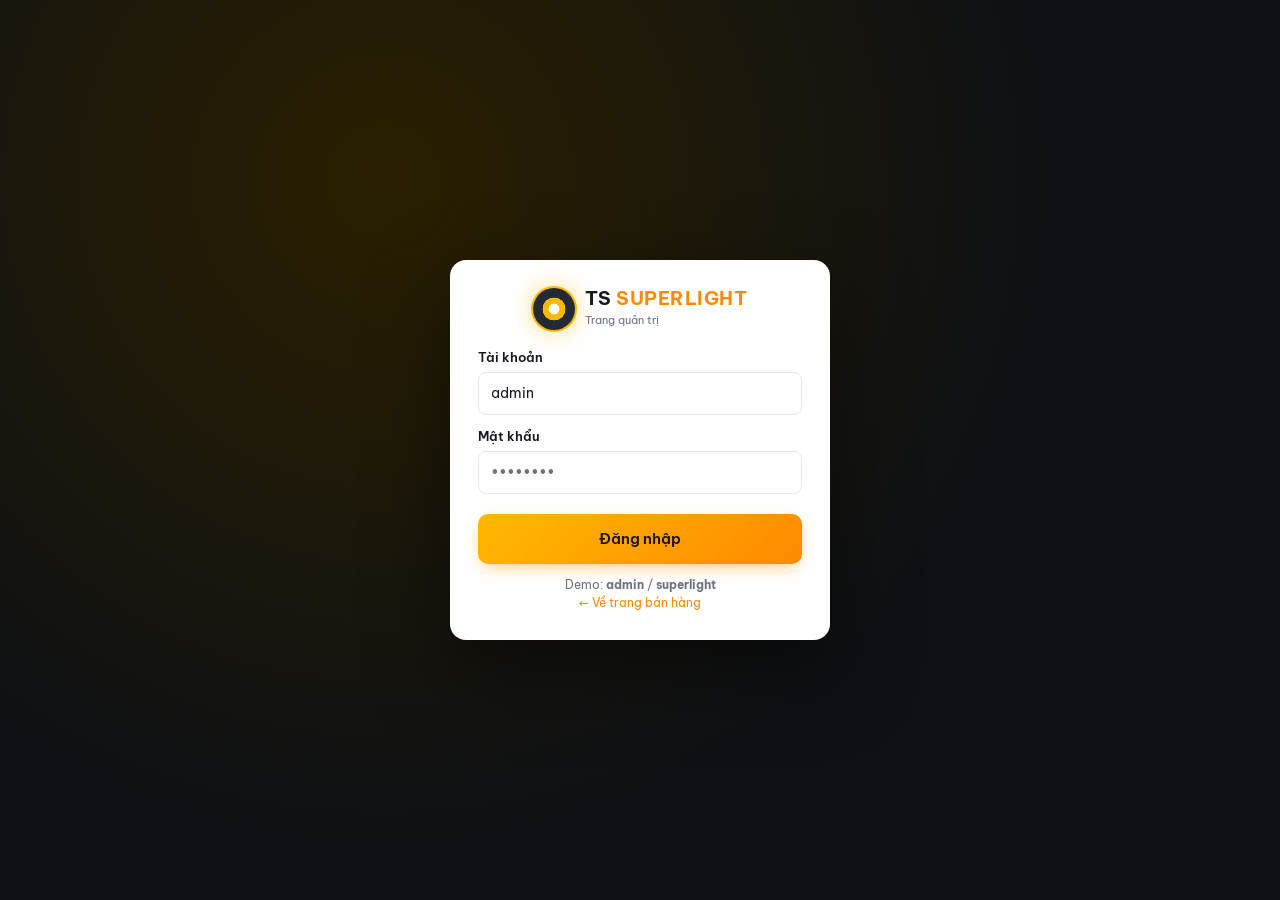
==== admin.html @ a0a226a7 "Upload web files" ====
<!doctype html>
<html lang="vi">
<head>
  <meta charset="utf-8">
  <meta name="viewport" content="width=device-width, initial-scale=1">
  <meta name="robots" content="noindex, nofollow">
  <title>Quản trị — TS SUPERLIGHT</title>
  <link rel="icon" href="data:image/svg+xml,<svg xmlns='http://www.w3.org/2000/svg' viewBox='0 0 32 32'><circle cx='16' cy='16' r='15' fill='%230d1015' stroke='%23ffb800' stroke-width='2'/><circle cx='16' cy='16' r='8' fill='%23ffb800'/><circle cx='16' cy='16' r='4' fill='%23fff'/></svg>">
  <link rel="preconnect" href="https://fonts.googleapis.com">
  <link rel="preconnect" href="https://fonts.gstatic.com" crossorigin>
  <link href="https://fonts.googleapis.com/css2?family=Be+Vietnam+Pro:wght@400;500;600;700;800&display=swap" rel="stylesheet">
  <link rel="stylesheet" href="assets/css/style.css">
  <link rel="stylesheet" href="assets/css/admin.css">
</head>
<body class="admin">
  <div id="root"></div>
  <div class="toast" id="toast"></div>
  <script src="assets/js/media.js"></script>
  <script src="assets/js/data.js"></script>
  <script src="assets/js/admin.js"></script>
</body>
</html>
---- assets/css/style.css ----
/* ============ TS SUPERLIGHT — Storefront ============ */
:root {
  --brand: #ffb800;
  --brand-2: #ff8a00;
  --brand-ink: #1a1300;
  --dark: #0d1015;
  --dark-2: #161b23;
  --dark-3: #232a35;
  --sale: #e5192c;
  --ok: #16a34a;
  --bg: #f3f4f6;
  --card: #ffffff;
  --ink: #16181d;
  --muted: #6b7280;
  --line: #e5e7eb;
  --radius: 12px;
  --shadow: 0 1px 2px rgba(0,0,0,.05), 0 4px 16px rgba(0,0,0,.06);
  --wrap: 1240px;
}
* { box-sizing: border-box; }
html { scroll-behavior: smooth; }
body {
  margin: 0; background: var(--bg); color: var(--ink);
  font-family: 'Be Vietnam Pro', system-ui, -apple-system, Segoe UI, Roboto, sans-serif;
  font-size: 14px; line-height: 1.5; -webkit-font-smoothing: antialiased;
}
a { color: inherit; text-decoration: none; }
img, video { display: block; max-width: 100%; }
button, input, select, textarea { font: inherit; color: inherit; }
button { cursor: pointer; }
.wrap { max-width: var(--wrap); margin: 0 auto; padding: 0 16px; }
.muted { color: var(--muted); }
.hidden { display: none !important; }

/* ---------- Buttons ---------- */
.btn {
  display: inline-flex; align-items: center; justify-content: center; gap: 8px;
  border: 0; border-radius: 10px; padding: 11px 18px; font-weight: 600;
  transition: transform .15s, box-shadow .15s, background .15s; white-space: nowrap;
}
.btn:active { transform: translateY(1px); }
.btn-brand { background: linear-gradient(135deg, var(--brand), var(--brand-2)); color: var(--brand-ink); box-shadow: 0 6px 18px -6px rgba(255,160,0,.7); }
.btn-brand:hover { box-shadow: 0 8px 24px -6px rgba(255,160,0,.9); }
.btn-dark { background: var(--dark); color: #fff; }
.btn-dark:hover { background: var(--dark-3); }
.btn-outline { background: #fff; border: 1.5px solid var(--line); }
.btn-outline:hover { border-color: var(--ink); }
.btn-zalo { background: #0068ff; color: #fff; }
.btn-block { width: 100%; }
.btn-lg { padding: 14px 22px; font-size: 15px; }

/* ---------- Top bar & header ---------- */
.topbar { background: linear-gradient(90deg, var(--brand-2), var(--brand)); color: var(--brand-ink); font-size: 13px; font-weight: 600; text-align: center; padding: 7px 16px; }
.header { background: var(--dark); color: #fff; position: sticky; top: 0; z-index: 50; box-shadow: 0 2px 20px rgba(0,0,0,.3); }
.header-main { display: flex; align-items: center; gap: 24px; padding: 14px 16px; }
.logo { display: flex; align-items: center; gap: 10px; flex-shrink: 0; }
.logo-mark {
  width: 42px; height: 42px; border-radius: 50%; position: relative;
  background: radial-gradient(circle at 50% 50%, #fff 0 18%, var(--brand) 19% 38%, transparent 39%), var(--dark-3);
  box-shadow: 0 0 0 2px var(--brand), 0 0 24px rgba(255,184,0,.55);
}
.logo-text b { display: block; font-size: 19px; letter-spacing: .5px; line-height: 1.1; }
.logo-text b span { color: var(--brand); }
.logo-text small { color: #9aa3b2; font-size: 11px; }
.search { flex: 1; display: flex; background: #fff; border-radius: 10px; overflow: hidden; max-width: 560px; }
.search input { flex: 1; border: 0; padding: 11px 14px; outline: none; color: var(--ink); min-width: 0; }
.search button { border: 0; background: var(--brand); padding: 0 18px; font-weight: 700; color: var(--brand-ink); }
.header-actions { display: flex; align-items: center; gap: 18px; margin-left: auto; }
.hotline { display: flex; align-items: center; gap: 10px; }
.hotline .ico { width: 38px; height: 38px; border-radius: 50%; border: 1.5px solid var(--brand); display: grid; place-items: center; color: var(--brand); font-size: 17px; }
.hotline small { display: block; color: #9aa3b2; font-size: 11px; }
.hotline b { color: var(--brand); font-size: 16px; letter-spacing: .3px; }
.cart-btn { position: relative; display: flex; align-items: center; gap: 8px; background: var(--dark-3); padding: 9px 14px; border-radius: 10px; font-weight: 600; }
.cart-btn .count { position: absolute; top: -6px; right: -6px; background: var(--sale); color: #fff; font-size: 11px; min-width: 20px; height: 20px; border-radius: 10px; display: grid; place-items: center; padding: 0 5px; border: 2px solid var(--dark); }
.nav { background: var(--dark-2); border-top: 1px solid rgba(255,255,255,.06); }
.nav ul { list-style: none; display: flex; margin: 0; padding: 0 16px; overflow-x: auto; scrollbar-width: none; }
.nav ul::-webkit-scrollbar { display: none; }
.nav li { position: relative; }
.nav a { display: block; padding: 12px 16px; color: #d7dce4; font-weight: 600; font-size: 13.5px; white-space: nowrap; border-bottom: 2px solid transparent; }
.nav a:hover, .nav a.on { color: var(--brand); border-bottom-color: var(--brand); }
.nav .hot { color: #fff; }
.nav .hot::after { content: 'HOT'; margin-left: 6px; font-size: 9px; background: var(--sale); color: #fff; padding: 1px 5px; border-radius: 4px; vertical-align: 2px; }

/* ---------- Hero ---------- */
.hero { display: grid; grid-template-columns: 2.2fr 1fr; gap: 14px; margin-top: 16px; }
.slider { position: relative; border-radius: var(--radius); overflow: hidden; background: var(--dark); min-height: 360px; }
.slide { position: absolute; inset: 0; display: grid; grid-template-columns: 1.2fr 1fr; opacity: 0; transition: opacity .6s; pointer-events: none; }
.slide.on { opacity: 1; pointer-events: auto; }
.slide-text { padding: 44px 40px 44px 64px; color: #fff; display: flex; flex-direction: column; justify-content: center; gap: 14px; position: relative; z-index: 2; }
.slide-text .tag { align-self: flex-start; font-size: 11px; font-weight: 700; letter-spacing: 1.5px; text-transform: uppercase; padding: 5px 10px; border-radius: 6px; background: rgba(255,184,0,.15); color: var(--brand); border: 1px solid rgba(255,184,0,.35); }
.slide-text h2 { font-size: 38px; line-height: 1.1; margin: 0; font-weight: 800; letter-spacing: -.5px; }
.slide-text p { color: #b9c1cd; margin: 0; font-size: 15px; max-width: 380px; }
.slide-media { position: relative; overflow: hidden; }
.slide-media img, .slide-media video { width: 100%; height: 100%; object-fit: cover; }
.slide-media::before { content: ''; position: absolute; inset: 0; background: linear-gradient(90deg, var(--dark) 0%, transparent 45%); z-index: 1; }
.slide.cyan .tag { color: #3ee0ff; background: rgba(62,224,255,.12); border-color: rgba(62,224,255,.35); }
.slide.red .tag { color: #ff5a6a; background: rgba(255,90,106,.12); border-color: rgba(255,90,106,.35); }
.slide-glow { position: absolute; width: 380px; height: 380px; border-radius: 50%; left: -120px; bottom: -160px; background: radial-gradient(circle, rgba(255,184,0,.28), transparent 70%); z-index: 1; }
.slide.cyan .slide-glow { background: radial-gradient(circle, rgba(62,224,255,.25), transparent 70%); }
.slide.red .slide-glow { background: radial-gradient(circle, rgba(255,60,80,.25), transparent 70%); }
.dots { position: absolute; left: 64px; bottom: 22px; display: flex; gap: 8px; z-index: 3; }
.dots button { width: 10px; height: 10px; border-radius: 5px; border: 0; background: rgba(255,255,255,.3); padding: 0; transition: width .3s; }
.dots button.on { width: 28px; background: var(--brand); }
.slider-arrow { position: absolute; top: 50%; transform: translateY(-50%); z-index: 3; width: 38px; height: 38px; border-radius: 50%; border: 0; background: rgba(255,255,255,.12); color: #fff; font-size: 18px; backdrop-filter: blur(4px); }
.slider-arrow:hover { background: var(--brand); color: var(--brand-ink); }
.slider-arrow.prev { left: 10px; } .slider-arrow.next { right: 10px; }
.side-ads { display: grid; grid-template-rows: 1fr 1fr; gap: 14px; }
.side-ad { position: relative; border-radius: var(--radius); overflow: hidden; background: var(--dark); min-height: 170px; }
.side-ad img { position: absolute; inset: 0; width: 100%; height: 100%; object-fit: cover; transition: transform .5s; }
.side-ad:hover img { transform: scale(1.06); }
.side-ad::after { content: ''; position: absolute; inset: 0; background: linear-gradient(0deg, rgba(0,0,0,.8), transparent 60%); }
.side-ad div { position: absolute; left: 16px; bottom: 14px; z-index: 2; color: #fff; }
.side-ad b { display: block; font-size: 18px; }
.side-ad span { color: var(--brand); font-weight: 700; font-size: 13px; }

/* ---------- Policies ---------- */
.policies { display: grid; grid-template-columns: repeat(4, 1fr); gap: 12px; margin-top: 14px; }
.policy { background: var(--card); border-radius: var(--radius); padding: 14px 16px; display: flex; gap: 12px; align-items: center; box-shadow: var(--shadow); }
.policy i { font-style: normal; width: 40px; height: 40px; flex-shrink: 0; border-radius: 10px; display: grid; place-items: center; background: #fff6de; color: var(--brand-2); font-size: 18px; }
.policy b { display: block; font-size: 13.5px; }
.policy small { color: var(--muted); font-size: 12px; }

/* ---------- Sections ---------- */
.section { margin-top: 26px; }
.section-head { display: flex; align-items: center; justify-content: space-between; gap: 12px; margin-bottom: 14px; }
.section-head h3 { margin: 0; font-size: 20px; font-weight: 800; display: flex; align-items: center; gap: 10px; text-transform: uppercase; letter-spacing: .2px; }
.section-head h3::before { content: ''; width: 5px; height: 22px; border-radius: 3px; background: linear-gradient(var(--brand), var(--brand-2)); }
.section-head a { color: var(--brand-2); font-weight: 600; font-size: 13.5px; }
.section-head a:hover { text-decoration: underline; }
.panel { background: var(--card); border-radius: var(--radius); padding: 18px; box-shadow: var(--shadow); }

/* Flash sale */
.flash { background: linear-gradient(120deg, #1a0d02, #3a1600 50%, #1a0d02); border-radius: var(--radius); padding: 18px; color: #fff; position: relative; overflow: hidden; }
.flash::before { content: ''; position: absolute; right: -80px; top: -80px; width: 280px; height: 280px; background: radial-gradient(circle, rgba(255,140,0,.35), transparent 70%); }
.flash-head { display: flex; align-items: center; gap: 16px; flex-wrap: wrap; margin-bottom: 14px; position: relative; }
.flash-head h3 { margin: 0; font-size: 22px; font-weight: 800; font-style: italic; color: var(--brand); text-transform: uppercase; }
.flash-head h3::before { content: '⚡ '; }
.countdown { display: flex; gap: 6px; align-items: center; }
.countdown span { background: #fff; color: var(--dark); font-weight: 800; border-radius: 6px; padding: 4px 8px; min-width: 36px; text-align: center; font-variant-numeric: tabular-nums; }
.countdown em { font-style: normal; color: var(--brand); font-weight: 800; }
.flash .grid .card { border: 0; }

/* Category tiles */
.cats { display: grid; grid-template-columns: repeat(6, 1fr); gap: 12px; }
.cat { background: var(--card); border-radius: var(--radius); padding: 16px 12px; text-align: center; box-shadow: var(--shadow); transition: transform .2s, box-shadow .2s; border: 1.5px solid transparent; }
.cat:hover { transform: translateY(-3px); border-color: var(--brand); }
.cat .ic { width: 64px; height: 64px; margin: 0 auto 10px; border-radius: 50%; overflow: hidden; background: var(--dark); box-shadow: 0 0 0 3px #fff6de; }
.cat .ic img { width: 100%; height: 100%; object-fit: cover; }
.cat b { display: block; font-size: 13.5px; }
.cat small { color: var(--muted); font-size: 11.5px; }

/* Vehicle chips */
.chips { display: flex; flex-wrap: wrap; gap: 8px; }
.chip { padding: 8px 14px; border-radius: 999px; background: var(--card); border: 1.5px solid var(--line); font-weight: 600; font-size: 13px; transition: all .15s; }
.chip:hover, .chip.on { background: var(--dark); color: var(--brand); border-color: var(--dark); }

/* ---------- Product grid & card ---------- */
.grid { display: grid; grid-template-columns: repeat(5, 1fr); gap: 12px; }
.grid.cols-4 { grid-template-columns: repeat(4, 1fr); }
.card { background: var(--card); border-radius: var(--radius); overflow: hidden; border: 1px solid var(--line); display: flex; flex-direction: column; transition: box-shadow .2s, transform .2s; position: relative; }
.card:hover { box-shadow: 0 10px 30px -10px rgba(0,0,0,.25); transform: translateY(-2px); }
.card-img { position: relative; aspect-ratio: 1 / 1; overflow: hidden; background: var(--dark); }
.card-img img { width: 100%; height: 100%; object-fit: cover; transition: transform .5s; }
.card:hover .card-img img { transform: scale(1.07); }
.badges { position: absolute; top: 8px; left: 8px; display: flex; flex-direction: column; gap: 4px; z-index: 2; }
.badge { font-size: 11px; font-weight: 700; padding: 3px 7px; border-radius: 5px; color: #fff; background: var(--sale); line-height: 1.3; }
.badge.new { background: var(--ok); }
.badge.flash { background: linear-gradient(90deg, var(--brand-2), var(--brand)); color: var(--brand-ink); }
.badge.video { background: rgba(0,0,0,.65); }
.card-body { padding: 10px 12px 12px; display: flex; flex-direction: column; gap: 6px; flex: 1; }
.card-name { font-weight: 600; font-size: 13.5px; line-height: 1.35; display: -webkit-box; -webkit-line-clamp: 2; -webkit-box-orient: vertical; overflow: hidden; min-height: 36px; }
.card-name:hover { color: var(--brand-2); }
.price { display: flex; align-items: baseline; gap: 8px; flex-wrap: wrap; }
.price b { color: var(--sale); font-size: 16px; font-weight: 800; }
.price s { color: var(--muted); font-size: 12.5px; }
.card-meta { display: flex; justify-content: space-between; color: var(--muted); font-size: 12px; margin-top: auto; }
.stars { color: #f5a623; letter-spacing: 1px; }
.card-add { margin-top: 6px; border: 1.5px solid var(--dark); background: #fff; border-radius: 8px; padding: 7px; font-weight: 700; font-size: 12.5px; transition: all .15s; }
.card-add:hover { background: var(--dark); color: var(--brand); }
.flash .card-meta .bar { flex: 1; height: 16px; border-radius: 8px; background: #ffe2b3; position: relative; overflow: hidden; font-size: 10.5px; font-weight: 700; color: #7a3a00; text-align: center; line-height: 16px; }
.flash .card-meta .bar i { position: absolute; left: 0; top: 0; bottom: 0; background: linear-gradient(90deg, var(--brand-2), var(--sale)); border-radius: 8px; }
.flash .card-meta .bar span { position: relative; z-index: 1; color: #fff; text-shadow: 0 1px 2px rgba(0,0,0,.4); }

/* ---------- TikTok videos ---------- */
.tiktok-head { display: flex; align-items: center; gap: 14px; background: var(--dark); color: #fff; padding: 16px 18px; border-radius: var(--radius) var(--radius) 0 0; flex-wrap: wrap; }
.tiktok-head .avatar { width: 52px; height: 52px; border-radius: 50%; overflow: hidden; box-shadow: 0 0 0 2px #fe2c55, 0 0 0 4px #25f4ee; }
.tiktok-head .avatar img { width: 100%; height: 100%; object-fit: cover; }
.tiktok-head b { font-size: 17px; display: block; }
.tiktok-head small { color: #9aa3b2; }
.tiktok-head .btn { margin-left: auto; background: #fe2c55; color: #fff; }
.videos { display: grid; grid-template-columns: repeat(6, 1fr); gap: 10px; background: var(--dark-2); padding: 12px; border-radius: 0 0 var(--radius) var(--radius); }
.vid { position: relative; aspect-ratio: 9 / 14; border-radius: 10px; overflow: hidden; background: #000; cursor: pointer; }
.vid img { width: 100%; height: 100%; object-fit: cover; transition: transform .4s, opacity .3s; }
.vid:hover img { transform: scale(1.05); opacity: .85; }
.vid::after { content: ''; position: absolute; inset: 0; background: linear-gradient(0deg, rgba(0,0,0,.85), transparent 50%); }
.vid .play { position: absolute; top: 50%; left: 50%; transform: translate(-50%, -50%); width: 46px; height: 46px; border-radius: 50%; background: rgba(255,255,255,.2); backdrop-filter: blur(6px); display: grid; place-items: center; color: #fff; font-size: 16px; z-index: 2; border: 1.5px solid rgba(255,255,255,.5); }
.vid .cap { position: absolute; left: 8px; right: 8px; bottom: 8px; z-index: 2; color: #fff; font-size: 12px; line-height: 1.35; }
.vid .cap b { display: block; font-size: 11px; color: var(--brand); margin-bottom: 2px; }
.vid .cap span { display: -webkit-box; -webkit-line-clamp: 2; -webkit-box-orient: vertical; overflow: hidden; }

/* ---------- Breadcrumb / listing ---------- */
.crumbs { display: flex; gap: 8px; color: var(--muted); font-size: 13px; margin: 16px 0 12px; flex-wrap: wrap; }
.crumbs a:hover { color: var(--brand-2); }
.crumbs span::before { content: '›'; margin-right: 8px; }
.listing { display: grid; grid-template-columns: 250px 1fr; gap: 16px; align-items: start; }
.filters { position: sticky; top: 130px; }
.filters h4 { margin: 0 0 10px; font-size: 14px; text-transform: uppercase; }
.filters .grp + .grp { margin-top: 18px; padding-top: 16px; border-top: 1px solid var(--line); }
.filters label { display: flex; align-items: center; gap: 8px; padding: 5px 0; cursor: pointer; font-size: 13.5px; }
.filters input[type=radio], .filters input[type=checkbox] { accent-color: var(--brand-2); width: 16px; height: 16px; }
.toolbar { display: flex; align-items: center; justify-content: space-between; gap: 12px; margin-bottom: 12px; flex-wrap: wrap; }
.toolbar h2 { margin: 0; font-size: 20px; }
select.sort { border: 1.5px solid var(--line); border-radius: 8px; padding: 8px 10px; background: #fff; }
.empty { text-align: center; padding: 60px 20px; color: var(--muted); }
.empty .big { font-size: 48px; }
.listing .grid { grid-template-columns: repeat(4, 1fr); }

/* ---------- Product detail ---------- */
.pd { display: grid; grid-template-columns: 1fr 1fr; gap: 28px; }
.pd-gallery .main { position: relative; aspect-ratio: 1 / 1; border-radius: var(--radius); overflow: hidden; background: var(--dark); }
.pd-gallery .main img, .pd-gallery .main video { width: 100%; height: 100%; object-fit: cover; }
.pd-gallery .main video { object-fit: contain; }
.thumbs { display: grid; grid-template-columns: repeat(5, 1fr); gap: 8px; margin-top: 10px; }
.thumbs button { padding: 0; border: 2px solid transparent; border-radius: 8px; overflow: hidden; aspect-ratio: 1; background: var(--dark); position: relative; }
.thumbs button.on { border-color: var(--brand-2); }
.thumbs img { width: 100%; height: 100%; object-fit: cover; }
.thumbs .is-video::after { content: '▶'; position: absolute; inset: 0; display: grid; place-items: center; color: #fff; background: rgba(0,0,0,.4); font-size: 18px; }
.pd-info h1 { font-size: 24px; line-height: 1.3; margin: 0 0 8px; }
.pd-meta { display: flex; gap: 16px; color: var(--muted); font-size: 13px; flex-wrap: wrap; align-items: center; }
.pd-price { background: #fafafa; border-radius: 10px; padding: 14px 16px; margin: 16px 0; display: flex; align-items: center; gap: 12px; flex-wrap: wrap; border: 1px dashed var(--line); }
.pd-price b { color: var(--sale); font-size: 30px; font-weight: 800; }
.pd-price s { color: var(--muted); font-size: 16px; }
.pd-price .off { background: var(--sale); color: #fff; font-weight: 700; font-size: 12px; padding: 3px 8px; border-radius: 5px; }
.pd-flash { display: flex; align-items: center; gap: 12px; background: linear-gradient(90deg, var(--brand-2), var(--sale)); color: #fff; padding: 10px 16px; border-radius: 10px 10px 0 0; margin-bottom: -16px; margin-top: 16px; font-weight: 700; flex-wrap: wrap; }
.pd-flash + .pd-price { border-radius: 0 0 10px 10px; }
.pd-flash .countdown span { padding: 2px 6px; min-width: 28px; font-size: 13px; }
.pd-flash .countdown em { color: #fff; }
.pd-row { display: flex; gap: 14px; align-items: center; margin: 12px 0; flex-wrap: wrap; }
.pd-row > label { width: 90px; color: var(--muted); font-size: 13px; flex-shrink: 0; }
.opt { display: flex; gap: 8px; flex-wrap: wrap; }
.opt button { border: 1.5px solid var(--line); background: #fff; border-radius: 8px; padding: 7px 12px; font-size: 13px; font-weight: 600; }
.opt button.on { border-color: var(--brand-2); background: #fff6de; color: #8a4a00; }
.qty { display: inline-flex; border: 1.5px solid var(--line); border-radius: 8px; overflow: hidden; background: #fff; }
.qty button { border: 0; background: #f5f5f5; width: 34px; font-size: 16px; }
.qty input { width: 46px; text-align: center; border: 0; outline: none; padding: 7px 0; -moz-appearance: textfield; }
.qty input::-webkit-inner-spin-button { -webkit-appearance: none; }
.pd-actions { display: grid; grid-template-columns: 1fr 1fr; gap: 10px; margin-top: 18px; }
.pd-actions .btn-zalo { grid-column: 1 / -1; }
.pd-perks { margin-top: 18px; display: grid; gap: 8px; background: #fafafa; padding: 14px; border-radius: 10px; }
.pd-perks div { display: flex; gap: 10px; font-size: 13.5px; }
.pd-perks div::before { content: '✓'; color: var(--ok); font-weight: 800; }
.tabs { display: flex; gap: 4px; border-bottom: 1.5px solid var(--line); margin-bottom: 16px; overflow-x: auto; }
.tabs button { border: 0; background: none; padding: 10px 16px; font-weight: 700; color: var(--muted); border-bottom: 2.5px solid transparent; margin-bottom: -1.5px; white-space: nowrap; }
.tabs button.on { color: var(--ink); border-bottom-color: var(--brand-2); }
.desc { white-space: pre-line; font-size: 14.5px; line-height: 1.7; }
table.specs { width: 100%; border-collapse: collapse; }
table.specs td { padding: 10px 12px; border-bottom: 1px solid var(--line); }
table.specs td:first-child { color: var(--muted); width: 38%; background: #fafafa; }

/* ---------- Cart & checkout ---------- */
.cart-layout { display: grid; grid-template-columns: 1fr 360px; gap: 16px; align-items: start; }
.cart-item { display: grid; grid-template-columns: 84px 1fr auto; gap: 14px; padding: 14px 0; border-bottom: 1px solid var(--line); align-items: center; }
.cart-item:first-child { padding-top: 0; }
.cart-item img { width: 84px; height: 84px; border-radius: 10px; object-fit: cover; }
.cart-item .nm { font-weight: 600; }
.cart-item .vh { color: var(--muted); font-size: 12.5px; }
.cart-item .right { text-align: right; display: flex; flex-direction: column; gap: 8px; align-items: flex-end; }
.cart-item .rm { border: 0; background: none; color: var(--muted); font-size: 12.5px; text-decoration: underline; }
.summary { position: sticky; top: 130px; }
.summary .row { display: flex; justify-content: space-between; padding: 7px 0; }
.summary .total { border-top: 1.5px dashed var(--line); margin-top: 8px; padding-top: 12px; font-size: 16px; font-weight: 800; }
.summary .total span:last-child { color: var(--sale); font-size: 22px; }
.coupon { display: flex; gap: 8px; margin: 12px 0; }
.coupon input { flex: 1; min-width: 0; border: 1.5px solid var(--line); border-radius: 8px; padding: 9px 12px; text-transform: uppercase; }
.coupon-list { display: grid; gap: 6px; margin-bottom: 10px; }
.coupon-tag { display: flex; justify-content: space-between; align-items: center; gap: 8px; border: 1.5px dashed var(--brand-2); background: #fffaf0; border-radius: 8px; padding: 7px 10px; font-size: 12.5px; cursor: pointer; text-align: left; width: 100%; }
.coupon-tag b { color: #b35900; }
.msg { font-size: 12.5px; margin-top: -4px; }
.msg.ok { color: var(--ok); } .msg.err { color: var(--sale); }

.steps { display: flex; gap: 8px; margin: 16px 0; align-items: center; flex-wrap: wrap; }
.steps span { display: flex; align-items: center; gap: 8px; font-weight: 600; color: var(--muted); font-size: 13.5px; }
.steps span i { font-style: normal; width: 26px; height: 26px; border-radius: 50%; background: var(--line); display: grid; place-items: center; font-size: 12px; }
.steps span.on { color: var(--ink); } .steps span.on i { background: var(--brand); color: var(--brand-ink); }
.steps .ln { flex: 0 0 40px; height: 2px; background: var(--line); }

.form-grid { display: grid; grid-template-columns: 1fr 1fr; gap: 12px; }
.form-grid .full { grid-column: 1 / -1; }
.field label { display: block; font-size: 12.5px; font-weight: 600; margin-bottom: 5px; }
.field input, .field select, .field textarea { width: 100%; border: 1.5px solid var(--line); border-radius: 8px; padding: 10px 12px; background: #fff; outline: none; transition: border-color .15s; }
.field input:focus, .field select:focus, .field textarea:focus { border-color: var(--brand-2); }
.field.invalid input { border-color: var(--sale); }
.pay-methods { display: grid; gap: 10px; }
.pay { display: flex; align-items: center; gap: 12px; border: 1.5px solid var(--line); border-radius: 10px; padding: 12px 14px; cursor: pointer; transition: border-color .15s, background .15s; }
.pay:has(input:checked) { border-color: var(--brand-2); background: #fffaf0; }
.pay input { accent-color: var(--brand-2); width: 18px; height: 18px; }
.pay .logo-pay { width: 44px; height: 30px; border-radius: 6px; display: grid; place-items: center; font-weight: 800; font-size: 11px; color: #fff; flex-shrink: 0; }
.pay b { display: block; font-size: 14px; }
.pay small { color: var(--muted); font-size: 12px; }
.pay-detail { margin-top: 10px; background: #fafafa; border-radius: 10px; padding: 14px; font-size: 13.5px; }
.qr-box { display: flex; gap: 16px; align-items: center; flex-wrap: wrap; }
.qr-box img { width: 160px; height: 160px; border-radius: 8px; background: #fff; border: 1px solid var(--line); }
.mini-items .it { display: flex; gap: 10px; align-items: center; padding: 8px 0; font-size: 13px; }
.mini-items img { width: 48px; height: 48px; border-radius: 8px; object-fit: cover; }
.mini-items .it div { flex: 1; }

.success { text-align: center; max-width: 560px; margin: 30px auto; }
.success .tick { width: 76px; height: 76px; border-radius: 50%; margin: 0 auto 14px; background: #dcfce7; color: var(--ok); display: grid; place-items: center; font-size: 38px; font-weight: 800; }
.success h2 { margin: 0 0 6px; }
.success .code { display: inline-block; background: var(--dark); color: var(--brand); font-weight: 800; letter-spacing: 1px; padding: 6px 14px; border-radius: 8px; margin: 10px 0; }

/* ---------- Modal / payment gateway / popup ---------- */
.modal { position: fixed; inset: 0; z-index: 100; display: grid; place-items: center; padding: 16px; background: rgba(5,7,10,.72); backdrop-filter: blur(4px); animation: fade .2s; }
.modal-box { background: #fff; border-radius: 16px; max-width: 460px; width: 100%; overflow: hidden; position: relative; animation: pop .25s; max-height: 92vh; overflow-y: auto; }
.modal-close { position: absolute; top: 10px; right: 10px; width: 32px; height: 32px; border-radius: 50%; border: 0; background: rgba(0,0,0,.55); color: #fff; font-size: 16px; z-index: 3; }
.popup-ad img { width: 100%; height: 260px; object-fit: cover; }
.popup-ad .body { padding: 20px; text-align: center; }
.popup-ad h3 { margin: 0 0 6px; font-size: 22px; }
.video-modal .modal-box { background: #000; max-width: 400px; }
.video-modal video { width: 100%; max-height: 82vh; }
.gateway .gw-head { padding: 18px 20px; color: #fff; display: flex; align-items: center; gap: 12px; }
.gateway .gw-body { padding: 20px; text-align: center; }
.gateway .amount { font-size: 28px; font-weight: 800; margin: 6px 0 14px; }
.gateway .fake-qr { width: 200px; height: 200px; margin: 0 auto 12px; border-radius: 12px; background:
  conic-gradient(from 90deg at 12% 12%, #111 25%, transparent 0) 0 0/22px 22px,
  repeating-linear-gradient(45deg, #111 0 4px, #fff 4px 9px);
  border: 10px solid #fff; box-shadow: 0 0 0 1px var(--line); position: relative; }
.gateway .fake-qr::after { content: 'DEMO'; position: absolute; inset: 0; margin: auto; width: 64px; height: 28px; background: #fff; border-radius: 6px; display: grid; place-items: center; font-weight: 800; font-size: 12px; }
.spinner { width: 34px; height: 34px; border: 3px solid var(--line); border-top-color: var(--brand-2); border-radius: 50%; animation: spin .8s linear infinite; margin: 10px auto; }
@keyframes spin { to { transform: rotate(360deg); } }
@keyframes fade { from { opacity: 0; } }
@keyframes pop { from { transform: scale(.95); opacity: 0; } }

.toast { position: fixed; left: 50%; bottom: 24px; transform: translateX(-50%) translateY(20px); background: var(--dark); color: #fff; padding: 12px 18px; border-radius: 10px; z-index: 200; opacity: 0; transition: all .25s; display: flex; gap: 10px; align-items: center; box-shadow: 0 10px 30px rgba(0,0,0,.3); max-width: calc(100% - 32px); }
.toast.show { opacity: 1; transform: translateX(-50%); }
.toast b { color: var(--brand); }

.float-contact { position: fixed; right: 16px; bottom: 16px; display: flex; flex-direction: column; gap: 10px; z-index: 60; }
.float-contact a { width: 50px; height: 50px; border-radius: 50%; display: grid; place-items: center; color: #fff; font-weight: 800; font-size: 12px; box-shadow: 0 6px 18px rgba(0,0,0,.25); }
.float-contact .z { background: #0068ff; animation: ring 2s infinite; }
.float-contact .t { background: #000; border: 2px solid #fe2c55; }
@keyframes ring { 0%, 100% { box-shadow: 0 0 0 0 rgba(0,104,255,.5); } 50% { box-shadow: 0 0 0 12px rgba(0,104,255,0); } }

/* ---------- Footer ---------- */
.footer { background: var(--dark); color: #aab2bf; margin-top: 40px; padding: 36px 0 0; font-size: 13.5px; }
.footer-grid { display: grid; grid-template-columns: 1.4fr 1fr 1fr 1.2fr; gap: 28px; }
.footer h5 { color: #fff; font-size: 14px; text-transform: uppercase; margin: 0 0 12px; letter-spacing: .4px; }
.footer ul { list-style: none; margin: 0; padding: 0; display: grid; gap: 7px; }
.footer a:hover { color: var(--brand); }
.footer .contact b { color: var(--brand); }
.footer-bottom { border-top: 1px solid rgba(255,255,255,.08); margin-top: 28px; padding: 14px 0; text-align: center; font-size: 12.5px; }
.social { display: flex; gap: 8px; margin-top: 12px; }
.social a { padding: 7px 12px; border-radius: 8px; background: var(--dark-3); color: #fff; font-weight: 600; font-size: 12.5px; }

/* ---------- Responsive ---------- */
@media (max-width: 1100px) {
  .grid { grid-template-columns: repeat(4, 1fr); }
  .listing .grid { grid-template-columns: repeat(3, 1fr); }
  .videos { grid-template-columns: repeat(4, 1fr); }
  .cats { grid-template-columns: repeat(3, 1fr); }
}
@media (max-width: 900px) {
  .hotline { display: none; }
  .hero { grid-template-columns: 1fr; }
  .side-ads { grid-template-columns: 1fr 1fr; grid-template-rows: none; }
  .policies { grid-template-columns: repeat(2, 1fr); }
  .grid, .grid.cols-4 { grid-template-columns: repeat(3, 1fr); }
  .listing { grid-template-columns: 1fr; }
  .filters { position: static; }
  .pd { grid-template-columns: 1fr; }
  .cart-layout { grid-template-columns: 1fr; }
  .summary { position: static; }
  .footer-grid { grid-template-columns: 1fr 1fr; }
}
@media (max-width: 640px) {
  .header-main { flex-wrap: wrap; gap: 12px; padding: 10px 16px; }
  .search { order: 3; flex-basis: 100%; max-width: none; }
  .logo-text small { display: none; }
  .cart-btn .lbl { display: none; }
  .slider { min-height: 440px; }
  .slide { grid-template-columns: 1fr; grid-template-rows: 1fr auto; }
  .slide-media { position: absolute; inset: 0; }
  .slide-media::before { background: linear-gradient(0deg, var(--dark) 20%, rgba(13,16,21,.3) 70%); }
  .slide-text { grid-row: 2; padding: 24px 20px 50px; }
  .slide-text h2 { font-size: 28px; }
  .dots { left: 20px; bottom: 18px; }
  .slider-arrow { display: none; }
  .side-ad { min-height: 130px; }
  .grid, .grid.cols-4, .listing .grid { grid-template-columns: repeat(2, 1fr); gap: 10px; }
  .videos { grid-template-columns: repeat(2, 1fr); }
  .cats { grid-template-columns: repeat(3, 1fr); gap: 8px; }
  .cat { padding: 12px 6px; }
  .cat .ic { width: 50px; height: 50px; }
  .cat small { display: none; }
  .policy { padding: 10px; }
  .policy i { width: 34px; height: 34px; }
  .form-grid { grid-template-columns: 1fr; }
  .pd-info h1 { font-size: 20px; }
  .pd-price b { font-size: 26px; }
  .footer-grid { grid-template-columns: 1fr; }
  .cart-item { grid-template-columns: 64px 1fr; }
  .cart-item img { width: 64px; height: 64px; }
  .cart-item .right { grid-column: 1 / -1; flex-direction: row; justify-content: space-between; align-items: center; }
  .section-head h3 { font-size: 17px; }
  .steps .ln { flex-basis: 16px; }
}
---- assets/css/admin.css ----
/* ============ TS SUPERLIGHT — Admin ============ */
body.admin { background: #f1f3f6; }
.adm { display: grid; grid-template-columns: 240px 1fr; min-height: 100vh; }
.adm-side { background: var(--dark); color: #c8ceda; position: sticky; top: 0; height: 100vh; overflow-y: auto; display: flex; flex-direction: column; }
.adm-side .logo { padding: 18px 18px 14px; border-bottom: 1px solid rgba(255,255,255,.07); }
.adm-side .logo b { color: #fff; font-size: 16px; white-space: nowrap; }
.adm-side .role { font-size: 11px; color: var(--brand); letter-spacing: 1px; text-transform: uppercase; }
.adm-menu { list-style: none; padding: 10px; margin: 0; display: grid; gap: 2px; }
.adm-menu a { display: flex; align-items: center; gap: 10px; padding: 10px 12px; border-radius: 8px; font-weight: 600; font-size: 13.5px; }
.adm-menu a i { font-style: normal; width: 22px; text-align: center; }
.adm-menu a:hover { background: var(--dark-3); color: #fff; }
.adm-menu a.on { background: linear-gradient(90deg, rgba(255,184,0,.18), rgba(255,184,0,.04)); color: var(--brand); box-shadow: inset 3px 0 0 var(--brand); }
.adm-menu .cnt { margin-left: auto; background: var(--sale); color: #fff; font-size: 11px; border-radius: 10px; padding: 0 7px; }
.adm-side .foot { margin-top: auto; padding: 14px 18px; border-top: 1px solid rgba(255,255,255,.07); display: grid; gap: 8px; font-size: 13px; }
.adm-side .foot a:hover { color: var(--brand); }
.adm-main { min-width: 0; }
.adm-top { background: #fff; border-bottom: 1px solid var(--line); padding: 14px 24px; display: flex; align-items: center; gap: 12px; position: sticky; top: 0; z-index: 20; }
.adm-top h1 { font-size: 19px; margin: 0; }
.adm-top .sp { flex: 1; }
.adm-top .burger { display: none; border: 0; background: none; font-size: 22px; }
.adm-body { padding: 20px 24px 40px; }

.kpis { display: grid; grid-template-columns: repeat(4, 1fr); gap: 14px; }
.kpi { background: #fff; border-radius: 12px; padding: 16px 18px; box-shadow: var(--shadow); }
.kpi small { color: var(--muted); font-weight: 600; font-size: 12px; text-transform: uppercase; letter-spacing: .4px; }
.kpi b { display: block; font-size: 26px; margin-top: 4px; font-variant-numeric: tabular-nums; }
.kpi span { font-size: 12.5px; color: var(--muted); }
.two { display: grid; grid-template-columns: 1.5fr 1fr; gap: 14px; margin-top: 14px; }

.card-a { background: #fff; border-radius: 12px; box-shadow: var(--shadow); padding: 18px; }
.card-a + .card-a { margin-top: 14px; }
.card-a h3 { margin: 0 0 12px; font-size: 16px; display: flex; align-items: center; gap: 10px; }
.card-a h3 .sp { flex: 1; }
.bar-tools { display: flex; gap: 10px; flex-wrap: wrap; margin-bottom: 14px; align-items: center; }
.bar-tools input, .bar-tools select { border: 1.5px solid var(--line); border-radius: 8px; padding: 8px 12px; background: #fff; outline: none; }
.bar-tools input { min-width: 220px; flex: 1; max-width: 360px; }
.bar-tools .sp { flex: 1; }

.tbl-wrap { overflow-x: auto; }
table.tbl { width: 100%; border-collapse: collapse; font-size: 13.5px; }
.tbl th { text-align: left; font-size: 12px; text-transform: uppercase; letter-spacing: .4px; color: var(--muted); padding: 10px; border-bottom: 1.5px solid var(--line); white-space: nowrap; background: #fafbfc; }
.tbl td { padding: 10px; border-bottom: 1px solid var(--line); vertical-align: middle; }
.tbl tr:hover td { background: #fcfcfd; }
.tbl .thumb { width: 48px; height: 48px; border-radius: 8px; object-fit: cover; background: var(--dark); }
.tbl .nm { font-weight: 600; max-width: 280px; }
.tbl .num { text-align: right; font-variant-numeric: tabular-nums; white-space: nowrap; }
.tbl .acts { white-space: nowrap; text-align: right; }
.ib { border: 1.5px solid var(--line); background: #fff; border-radius: 7px; padding: 5px 9px; font-size: 12.5px; font-weight: 600; }
.ib:hover { border-color: var(--ink); }
.ib.danger:hover { border-color: var(--sale); color: var(--sale); }
.pill { display: inline-block; font-size: 11.5px; font-weight: 700; padding: 3px 9px; border-radius: 999px; white-space: nowrap; }
.pill.gray { background: #eef0f3; color: #4b5563; }
.pill.green { background: #dcfce7; color: #15803d; }
.pill.amber { background: #fef3c7; color: #b45309; }
.pill.blue { background: #dbeafe; color: #1d4ed8; }
.pill.red { background: #fee2e2; color: #b91c1c; }
.pill.violet { background: #ede9fe; color: #6d28d9; }

.switch { position: relative; display: inline-block; width: 38px; height: 22px; flex-shrink: 0; }
.switch input { opacity: 0; width: 0; height: 0; }
.switch span { position: absolute; inset: 0; background: #d1d5db; border-radius: 22px; transition: .2s; cursor: pointer; }
.switch span::before { content: ''; position: absolute; width: 16px; height: 16px; left: 3px; top: 3px; background: #fff; border-radius: 50%; transition: .2s; }
.switch input:checked + span { background: var(--ok); }
.switch input:checked + span::before { transform: translateX(16px); }

.adm .modal-box { max-width: 820px; background: #fff; }
.m-head { padding: 16px 20px; border-bottom: 1px solid var(--line); font-weight: 800; font-size: 17px; position: sticky; top: 0; background: #fff; z-index: 2; }
.m-body { padding: 18px 20px; }
.m-foot { padding: 14px 20px; border-top: 1px solid var(--line); display: flex; gap: 10px; justify-content: flex-end; position: sticky; bottom: 0; background: #fff; }
.adm .modal-close { background: #eef0f3; color: var(--ink); top: 12px; right: 12px; }
.form-grid.g3 { grid-template-columns: repeat(3, 1fr); }
.field .hint { font-size: 11.5px; color: var(--muted); margin-top: 3px; }
.checks { display: flex; flex-wrap: wrap; gap: 6px; }
.checks label { display: inline-flex; gap: 6px; align-items: center; border: 1.5px solid var(--line); border-radius: 8px; padding: 5px 10px; font-size: 13px; cursor: pointer; }
.checks label:has(input:checked) { border-color: var(--brand-2); background: #fffaf0; }
.checks input { accent-color: var(--brand-2); }
.img-pick { display: flex; gap: 12px; align-items: flex-start; flex-wrap: wrap; }
.img-pick .pv { width: 110px; height: 110px; border-radius: 10px; object-fit: cover; background: var(--dark); border: 1px solid var(--line); }
.img-pick .btns { display: grid; gap: 6px; }
.gal { display: flex; gap: 6px; flex-wrap: wrap; margin-top: 6px; }
.gal .g { position: relative; }
.gal img { width: 64px; height: 64px; border-radius: 8px; object-fit: cover; }
.gal .g button { position: absolute; top: -6px; right: -6px; width: 20px; height: 20px; border-radius: 50%; border: 0; background: var(--sale); color: #fff; font-size: 11px; line-height: 1; }

.lib { display: grid; grid-template-columns: repeat(auto-fill, minmax(120px, 1fr)); gap: 10px; }
.lib .it { position: relative; border-radius: 10px; overflow: hidden; background: var(--dark); cursor: pointer; aspect-ratio: 3 / 4; border: 2.5px solid transparent; }
.lib .it.on { border-color: var(--brand-2); }
.lib .it img { width: 100%; height: 100%; object-fit: cover; }
.lib .it .cap { position: absolute; left: 0; right: 0; bottom: 0; padding: 18px 6px 6px; font-size: 11px; color: #fff; background: linear-gradient(0deg, rgba(0,0,0,.85), transparent); line-height: 1.3; display: -webkit-box; -webkit-line-clamp: 3; -webkit-box-orient: vertical; overflow: hidden; }
.lib .it .v { position: absolute; top: 6px; right: 6px; background: #fe2c55; color: #fff; font-size: 10px; font-weight: 700; padding: 2px 6px; border-radius: 4px; }
.lib .it .used { position: absolute; top: 6px; left: 6px; background: var(--ok); color: #fff; font-size: 10px; font-weight: 700; padding: 2px 6px; border-radius: 4px; }

.banner-row { display: grid; grid-template-columns: 160px 1fr auto; gap: 14px; align-items: center; padding: 12px 0; border-bottom: 1px solid var(--line); }
.banner-row:last-child { border-bottom: 0; }
.banner-row .bp { width: 160px; height: 90px; border-radius: 10px; overflow: hidden; background: var(--dark); position: relative; }
.banner-row .bp img { width: 100%; height: 100%; object-fit: cover; opacity: .8; }
.banner-row .bp b { position: absolute; left: 8px; bottom: 6px; color: #fff; font-size: 12px; text-shadow: 0 1px 3px #000; }
.banner-row .acts { display: flex; gap: 6px; align-items: center; flex-wrap: wrap; justify-content: flex-end; }
.flash-items .fi { display: grid; grid-template-columns: 48px 1fr 150px 150px auto; gap: 10px; align-items: center; padding: 8px 0; border-bottom: 1px solid var(--line); }
.flash-items img { width: 48px; height: 48px; border-radius: 8px; object-fit: cover; }
.flash-items input { border: 1.5px solid var(--line); border-radius: 8px; padding: 8px 10px; width: 100%; }

.login { min-height: 100vh; display: grid; place-items: center; background: radial-gradient(circle at 30% 20%, #2a1f00, var(--dark) 60%); padding: 16px; }
.login-box { background: #fff; border-radius: 16px; padding: 28px; width: 100%; max-width: 380px; box-shadow: 0 30px 80px rgba(0,0,0,.5); }
.login-box .logo { justify-content: center; margin-bottom: 18px; }
.login-box .logo b { color: var(--ink); }
.login-box .field + .field { margin-top: 12px; }
.login-box .note { font-size: 12px; color: var(--muted); text-align: center; margin-top: 12px; }
.bars { display: grid; grid-template-columns: repeat(7, 1fr); gap: 10px; align-items: end; height: 170px; padding-top: 10px; }
.bars .b { display: flex; flex-direction: column; align-items: center; gap: 6px; height: 100%; justify-content: flex-end; }
.bars .b i { width: 100%; max-width: 42px; background: linear-gradient(var(--brand), var(--brand-2)); border-radius: 6px 6px 2px 2px; min-height: 2px; }
.bars .b small { font-size: 11px; color: var(--muted); }
.bars .b em { font-style: normal; font-size: 11px; font-weight: 700; }
.top-list .r { display: flex; gap: 10px; align-items: center; padding: 8px 0; border-bottom: 1px solid var(--line); }
.top-list .r:last-child { border-bottom: 0; }
.top-list img { width: 40px; height: 40px; border-radius: 8px; object-fit: cover; }
.top-list .r div { flex: 1; min-width: 0; font-weight: 600; font-size: 13px; white-space: nowrap; overflow: hidden; text-overflow: ellipsis; }

@media (max-width: 960px) {
  .adm { grid-template-columns: 1fr; }
  .adm-side { position: fixed; left: 0; top: 0; bottom: 0; width: 250px; z-index: 90; transform: translateX(-100%); transition: transform .25s; }
  .adm-side.open { transform: none; box-shadow: 0 0 0 100vmax rgba(0,0,0,.5); }
  .adm-top .burger { display: block; }
  .kpis { grid-template-columns: repeat(2, 1fr); }
  .two { grid-template-columns: 1fr; }
  .form-grid.g3 { grid-template-columns: 1fr 1fr; }
}
@media (max-width: 640px) {
  .adm-body { padding: 14px 12px 30px; }
  .adm-top { padding: 12px 14px; }
  .kpi b { font-size: 20px; }
  .form-grid.g3 { grid-template-columns: 1fr; }
  .banner-row { grid-template-columns: 110px 1fr; }
  .banner-row .bp { width: 110px; height: 70px; }
  .banner-row .acts { grid-column: 1 / -1; justify-content: flex-start; }
  .flash-items .fi { grid-template-columns: 40px 1fr; }
  .flash-items .fi > :nth-child(n+3) { grid-column: 1 / -1; }
  .bar-tools input { min-width: 0; max-width: none; }
}
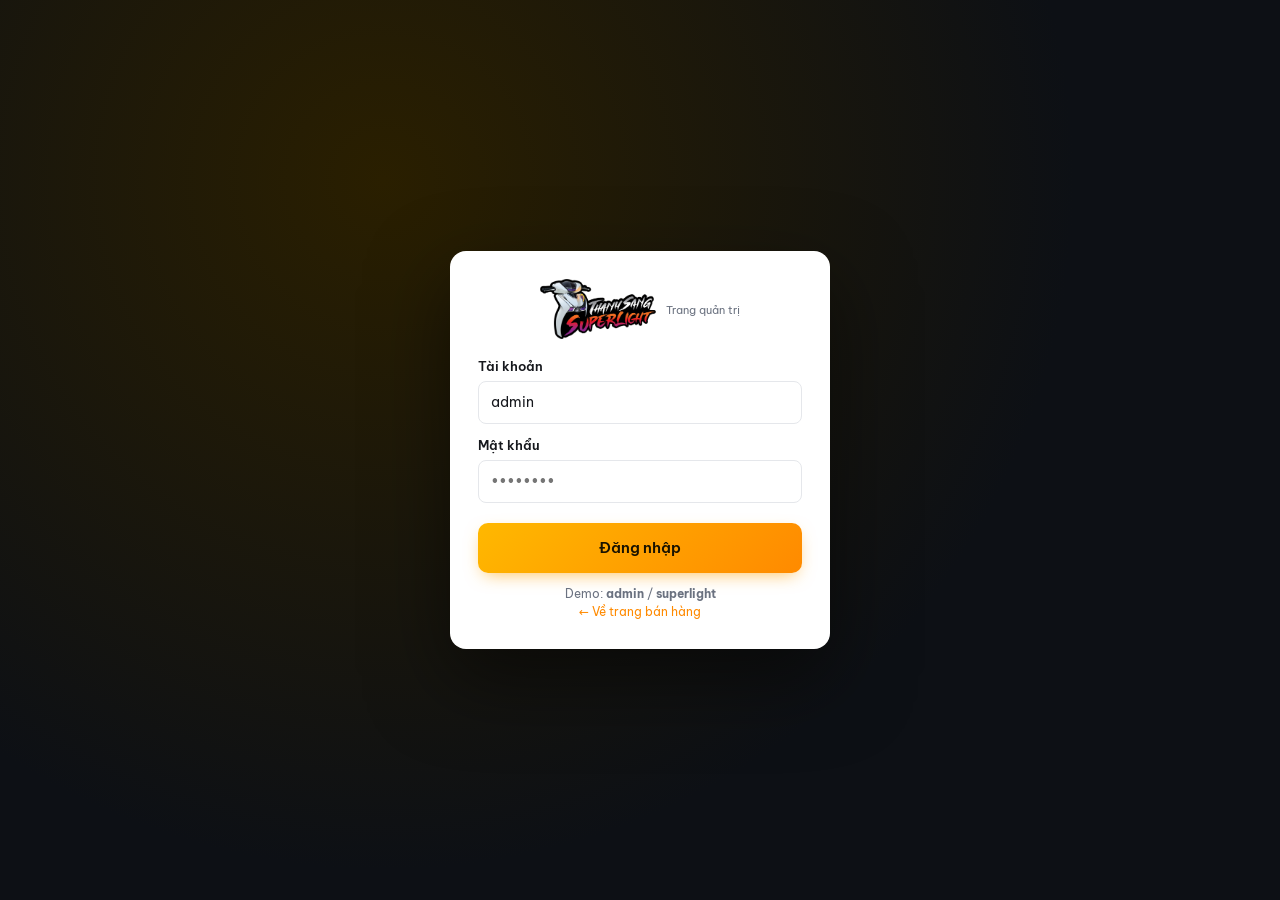
==== commit d4412d5e: "Logo mới, video TikTok 2 kênh, danh mục, hàng Titan Moto, bỏ đặt chỗ & tiền cọc - Logo Thanh Sang Su" ====
--- a/admin.html
+++ b/admin.html
@@ -5,7 +5,7 @@
   <meta name="viewport" content="width=device-width, initial-scale=1">
   <meta name="robots" content="noindex, nofollow">
   <title>Quản trị — TS SUPERLIGHT</title>
-  <link rel="icon" href="data:image/svg+xml,<svg xmlns='http://www.w3.org/2000/svg' viewBox='0 0 32 32'><circle cx='16' cy='16' r='15' fill='%230d1015' stroke='%23ffb800' stroke-width='2'/><circle cx='16' cy='16' r='8' fill='%23ffb800'/><circle cx='16' cy='16' r='4' fill='%23fff'/></svg>">
+  <link rel="icon" type="image/png" href="assets/img/logo.png">
   <link rel="preconnect" href="https://fonts.googleapis.com">
   <link rel="preconnect" href="https://fonts.gstatic.com" crossorigin>
   <link href="https://fonts.googleapis.com/css2?family=Be+Vietnam+Pro:wght@400;500;600;700;800&display=swap" rel="stylesheet">
@@ -15,6 +15,8 @@
 <body class="admin">
   <div id="root"></div>
   <div class="toast" id="toast"></div>
+  <script>window.IS_ADMIN = true;</script>
+  <script src="assets/js/config.js"></script>
   <script src="assets/js/media.js"></script>
   <script src="assets/js/data.js"></script>
   <script src="assets/js/admin.js"></script>
--- a/assets/css/style.css
+++ b/assets/css/style.css
@@ -9,6 +9,8 @@
   --sale: #e5192c;
   --ok: #16a34a;
   --bg: #f3f4f6;
+  --on-bg: var(--ink);
+  --on-bg-muted: var(--muted);
   --card: #ffffff;
   --ink: #16181d;
   --muted: #6b7280;
@@ -18,7 +20,7 @@
   --wrap: 1240px;
 }
 * { box-sizing: border-box; }
-html { scroll-behavior: smooth; }
+html { scroll-behavior: smooth; -webkit-text-size-adjust: 100%; text-size-adjust: 100%; }
 body {
   margin: 0; background: var(--bg); color: var(--ink);
   font-family: 'Be Vietnam Pro', system-ui, -apple-system, Segoe UI, Roboto, sans-serif;
@@ -28,7 +30,7 @@
 img, video { display: block; max-width: 100%; }
 button, input, select, textarea { font: inherit; color: inherit; }
 button { cursor: pointer; }
-.wrap { max-width: var(--wrap); margin: 0 auto; padding: 0 16px; }
+.wrap { max-width: var(--wrap); margin: 0 auto; padding: 0 clamp(12px, 3vw, 16px); }
 .muted { color: var(--muted); }
 .hidden { display: none !important; }
 
@@ -50,36 +52,68 @@
 .btn-lg { padding: 14px 22px; font-size: 15px; }
 
 /* ---------- Top bar & header ---------- */
-.topbar { background: linear-gradient(90deg, var(--brand-2), var(--brand)); color: var(--brand-ink); font-size: 13px; font-weight: 600; text-align: center; padding: 7px 16px; }
+.topbar { background: linear-gradient(90deg, var(--brand-2), var(--brand)); color: var(--brand-ink); font-size: 13px; font-weight: 600; text-align: center; padding: 5px 16px; }
 .header { background: var(--dark); color: #fff; position: sticky; top: 0; z-index: 50; box-shadow: 0 2px 20px rgba(0,0,0,.3); }
-.header-main { display: flex; align-items: center; gap: 24px; padding: 14px 16px; }
+.header-main { display: flex; align-items: center; gap: 28px; padding: 10px 16px; min-height: 66px; }
 .logo { display: flex; align-items: center; gap: 10px; flex-shrink: 0; }
-.logo-mark {
-  width: 42px; height: 42px; border-radius: 50%; position: relative;
-  background: radial-gradient(circle at 50% 50%, #fff 0 18%, var(--brand) 19% 38%, transparent 39%), var(--dark-3);
-  box-shadow: 0 0 0 2px var(--brand), 0 0 24px rgba(255,184,0,.55);
-}
+.logo-img { display: block; height: 60px; width: auto; }
 .logo-text b { display: block; font-size: 19px; letter-spacing: .5px; line-height: 1.1; }
 .logo-text b span { color: var(--brand); }
 .logo-text small { color: #9aa3b2; font-size: 11px; }
-.search { flex: 1; display: flex; background: #fff; border-radius: 10px; overflow: hidden; max-width: 560px; }
-.search input { flex: 1; border: 0; padding: 11px 14px; outline: none; color: var(--ink); min-width: 0; }
-.search button { border: 0; background: var(--brand); padding: 0 18px; font-weight: 700; color: var(--brand-ink); }
-.header-actions { display: flex; align-items: center; gap: 18px; margin-left: auto; }
+.header svg { width: 24px; height: 24px; display: block; }
+.menu-btn, .icon-btn, .nav-close { border: 0; background: none; padding: 0; color: #b5b5b5; line-height: 0; }
+.menu-btn { display: none; color: #fff; }
+.icon-btn:hover { color: var(--brand); }
+.header-actions { display: flex; align-items: center; gap: 18px; flex-shrink: 0; }
 .hotline { display: flex; align-items: center; gap: 10px; }
-.hotline .ico { width: 38px; height: 38px; border-radius: 50%; border: 1.5px solid var(--brand); display: grid; place-items: center; color: var(--brand); font-size: 17px; }
-.hotline small { display: block; color: #9aa3b2; font-size: 11px; }
-.hotline b { color: var(--brand); font-size: 16px; letter-spacing: .3px; }
-.cart-btn { position: relative; display: flex; align-items: center; gap: 8px; background: var(--dark-3); padding: 9px 14px; border-radius: 10px; font-weight: 600; }
-.cart-btn .count { position: absolute; top: -6px; right: -6px; background: var(--sale); color: #fff; font-size: 11px; min-width: 20px; height: 20px; border-radius: 10px; display: grid; place-items: center; padding: 0 5px; border: 2px solid var(--dark); }
-.nav { background: var(--dark-2); border-top: 1px solid rgba(255,255,255,.06); }
-.nav ul { list-style: none; display: flex; margin: 0; padding: 0 16px; overflow-x: auto; scrollbar-width: none; }
-.nav ul::-webkit-scrollbar { display: none; }
-.nav li { position: relative; }
-.nav a { display: block; padding: 12px 16px; color: #d7dce4; font-weight: 600; font-size: 13.5px; white-space: nowrap; border-bottom: 2px solid transparent; }
-.nav a:hover, .nav a.on { color: var(--brand); border-bottom-color: var(--brand); }
-.nav .hot { color: #fff; }
-.nav .hot::after { content: 'HOT'; margin-left: 6px; font-size: 9px; background: var(--sale); color: #fff; padding: 1px 5px; border-radius: 4px; vertical-align: 2px; }
+.hotline .ico { width: 36px; height: 36px; border-radius: 50%; border: 1.5px solid var(--brand); display: grid; place-items: center; color: var(--brand); font-size: 16px; }
+.hotline small { display: block; color: #b5b5b5; font-size: 11px; }
+.hotline b { color: var(--brand); font-size: 15px; letter-spacing: .3px; }
+
+/* Menu chính (kiểu cuongden: chữ xám, hover vàng, menu con thả xuống) */
+.nav { flex: 1; display: flex; justify-content: flex-end; }
+.nav-head { display: none; }
+.nav ul { list-style: none; margin: 0; padding: 0; }
+#navMenu { display: flex; gap: 28px; align-items: center; }
+.nav-item { position: relative; display: flex; align-items: center; gap: 4px; }
+.nav-item > a { display: block; padding: 12px 0; color: #b5b5b5; font-size: 16px; font-weight: 400; white-space: nowrap; transition: color .2s; }
+.nav-item > a:hover, .nav-item > a.on, .nav-item.on > a { color: var(--brand); }
+.nav-item .arrow { border: 0; background: none; padding: 2px 0 0; color: #b5b5b5; line-height: 0; }
+.nav-item .arrow svg { width: 16px; height: 16px; transition: transform .25s; }
+.nav-item:hover > .arrow, .nav-item.on > .arrow { color: var(--brand); }
+.nav-sub {
+  position: absolute; left: -16px; top: 100%; z-index: 5; min-width: 220px; width: max-content;
+  background: #fff; border-radius: 10px; padding: 10px 0; box-shadow: 0 0 50px rgba(0,0,0,.07), 0 10px 30px rgba(0,0,0,.25);
+  visibility: hidden; opacity: 0; transform: translateY(30px); transition: all .3s ease-in-out;
+}
+.nav-item:hover > .nav-sub, .nav-item:focus-within > .nav-sub { visibility: visible; opacity: 1; transform: translateY(0); }
+.nav-sub li a { display: block; padding: 6px 20px; color: #333; font-size: 15px; white-space: nowrap; transition: color .15s, padding .15s; }
+.nav-sub li a:hover, .nav-sub li a.on { color: var(--brand-2); padding-left: 24px; }
+.nav-sub.cols { display: grid; grid-template-columns: repeat(3, auto); column-gap: 6px; }
+.nav-sub .sub-all a { font-weight: 700; color: var(--ink); }
+/* Menu cấp 3: danh mục → danh sách sản phẩm bay ra bên phải */
+.nav-sub > li.has-child { position: relative; }
+.has-child:has(.nav-sub-child) > a { display: flex; justify-content: space-between; gap: 18px; }
+.has-child:has(.nav-sub-child) > a::after { content: '›'; font-size: 18px; line-height: 1; color: #999; }
+.nav-sub-child {
+  position: absolute; left: 100%; top: -10px; min-width: 260px; width: max-content; max-width: 360px;
+  background: #fff; border-radius: 10px; padding: 10px 0; list-style: none; box-shadow: 0 10px 30px rgba(0,0,0,.2);
+  visibility: hidden; opacity: 0; transform: translateX(12px); transition: all .2s ease-in-out;
+}
+.has-child:hover > .nav-sub-child { visibility: visible; opacity: 1; transform: none; }
+.nav-sub-child li a { white-space: normal; }
+.nav-backdrop { display: none; }
+
+/* Tìm kiếm toàn màn hình */
+.search-overlay { position: fixed; inset: 0; z-index: 1001; background: rgba(0,0,0,.85); display: none; align-items: flex-start; justify-content: center; padding: 18vh 16px 0; animation: fade .2s; }
+.search-overlay.show { display: flex; }
+.search-box { width: 100%; max-width: 850px; }
+.search-box p { color: #fff; font-size: 22px; font-weight: 700; text-transform: uppercase; text-align: center; margin: 0 0 16px; letter-spacing: .5px; }
+.search-close { position: absolute; top: 20px; right: 20px; border: 0; background: none; color: #fff; font-size: 30px; line-height: 1; padding: 4px; }
+.search { position: relative; display: flex; background: #fff; }
+.search input { flex: 1; border: 0; height: 50px; padding: 10px 65px 10px 15px; outline: none; color: var(--ink); min-width: 0; font-size: 15px; }
+.search button { position: absolute; right: 0; top: 0; width: 50px; height: 50px; border: 0; background: transparent; color: var(--ink); display: grid; place-items: center; }
+.search button svg { width: 25px; height: 25px; }
 
 /* ---------- Hero ---------- */
 .hero { display: grid; grid-template-columns: 2.2fr 1fr; gap: 14px; margin-top: 16px; }
@@ -88,7 +122,7 @@
 .slide.on { opacity: 1; pointer-events: auto; }
 .slide-text { padding: 44px 40px 44px 64px; color: #fff; display: flex; flex-direction: column; justify-content: center; gap: 14px; position: relative; z-index: 2; }
 .slide-text .tag { align-self: flex-start; font-size: 11px; font-weight: 700; letter-spacing: 1.5px; text-transform: uppercase; padding: 5px 10px; border-radius: 6px; background: rgba(255,184,0,.15); color: var(--brand); border: 1px solid rgba(255,184,0,.35); }
-.slide-text h2 { font-size: 38px; line-height: 1.1; margin: 0; font-weight: 800; letter-spacing: -.5px; }
+.slide-text h2 { font-size: clamp(24px, 2.4vw + 12px, 38px); line-height: 1.1; margin: 0; font-weight: 800; letter-spacing: -.5px; }
 .slide-text p { color: #b9c1cd; margin: 0; font-size: 15px; max-width: 380px; }
 .slide-media { position: relative; overflow: hidden; }
 .slide-media img, .slide-media video { width: 100%; height: 100%; object-fit: cover; }
@@ -121,11 +155,15 @@
 .policy small { color: var(--muted); font-size: 12px; }
 
 /* ---------- Sections ---------- */
-.section { margin-top: 26px; }
-.section-head { display: flex; align-items: center; justify-content: space-between; gap: 12px; margin-bottom: 14px; }
-.section-head h3 { margin: 0; font-size: 20px; font-weight: 800; display: flex; align-items: center; gap: 10px; text-transform: uppercase; letter-spacing: .2px; }
-.section-head h3::before { content: ''; width: 5px; height: 22px; border-radius: 3px; background: linear-gradient(var(--brand), var(--brand-2)); }
-.section-head a { color: var(--brand-2); font-weight: 600; font-size: 13.5px; }
+.section { margin-top: 40px; }
+/* Tiêu đề mục căn giữa + đường kẻ hình thoi (title-separator kiểu cuongden) */
+.section-head { display: flex; flex-direction: column; align-items: center; text-align: center; gap: 4px; margin-bottom: 22px; color: var(--on-bg); }
+.section-head h3 { margin: 0; font-size: clamp(18px, 1.4vw + 12px, 26px); font-weight: 700; text-transform: uppercase; letter-spacing: .3px; }
+.section-head h3::after {
+  content: ''; display: block; width: 154px; height: 12px; margin: 10px auto 0;
+  background: url("data:image/svg+xml,%3Csvg xmlns='http://www.w3.org/2000/svg' viewBox='0 0 154 12'%3E%3Cg fill='none' stroke='%23ff8a00'%3E%3Cpath d='M0 6h60M94 6h60'/%3E%3Cpath d='M71 1.5l4.5 4.5-4.5 4.5-4.5-4.5z'/%3E%3Cpath d='M83 1.5l4.5 4.5-4.5 4.5-4.5-4.5z'/%3E%3C/g%3E%3C/svg%3E") center / contain no-repeat;
+}
+.section-head a { color: var(--brand-2); font-weight: 600; font-size: 14px; }
 .section-head a:hover { text-decoration: underline; }
 .panel { background: var(--card); border-radius: var(--radius); padding: 18px; box-shadow: var(--shadow); }
 
@@ -138,10 +176,10 @@
 .countdown { display: flex; gap: 6px; align-items: center; }
 .countdown span { background: #fff; color: var(--dark); font-weight: 800; border-radius: 6px; padding: 4px 8px; min-width: 36px; text-align: center; font-variant-numeric: tabular-nums; }
 .countdown em { font-style: normal; color: var(--brand); font-weight: 800; }
-.flash .grid .card { border: 0; }
+.flash .grid .card { border: 0; color: var(--ink); }
 
 /* Category tiles */
-.cats { display: grid; grid-template-columns: repeat(6, 1fr); gap: 12px; }
+.cats { display: grid; grid-template-columns: repeat(auto-fit, minmax(135px, 200px)); justify-content: center; gap: 12px; }
 .cat { background: var(--card); border-radius: var(--radius); padding: 16px 12px; text-align: center; box-shadow: var(--shadow); transition: transform .2s, box-shadow .2s; border: 1.5px solid transparent; }
 .cat:hover { transform: translateY(-3px); border-color: var(--brand); }
 .cat .ic { width: 64px; height: 64px; margin: 0 auto 10px; border-radius: 50%; overflow: hidden; background: var(--dark); box-shadow: 0 0 0 3px #fff6de; }
@@ -150,9 +188,12 @@
 .cat small { color: var(--muted); font-size: 11.5px; }
 
 /* Vehicle chips */
-.chips { display: flex; flex-wrap: wrap; gap: 8px; }
+.chips { display: flex; flex-wrap: wrap; justify-content: center; gap: 8px; }
 .chip { padding: 8px 14px; border-radius: 999px; background: var(--card); border: 1.5px solid var(--line); font-weight: 600; font-size: 13px; transition: all .15s; }
 .chip:hover, .chip.on { background: var(--dark); color: var(--brand); border-color: var(--dark); }
+.chip small { margin-left: 4px; font-size: 11px; font-weight: 700; color: var(--muted); }
+.chip:hover small, .chip.on small { color: inherit; opacity: .75; }
+.section-head > .muted { font-size: 13.5px; }
 
 /* ---------- Product grid & card ---------- */
 .grid { display: grid; grid-template-columns: repeat(5, 1fr); gap: 12px; }
@@ -168,14 +209,14 @@
 .badge.flash { background: linear-gradient(90deg, var(--brand-2), var(--brand)); color: var(--brand-ink); }
 .badge.video { background: rgba(0,0,0,.65); }
 .card-body { padding: 10px 12px 12px; display: flex; flex-direction: column; gap: 6px; flex: 1; }
-.card-name { font-weight: 600; font-size: 13.5px; line-height: 1.35; display: -webkit-box; -webkit-line-clamp: 2; -webkit-box-orient: vertical; overflow: hidden; min-height: 36px; }
+.card-name { font-weight: 500; font-size: 14px; text-align: center; line-height: 1.35; display: -webkit-box; -webkit-line-clamp: 2; -webkit-box-orient: vertical; overflow: hidden; min-height: 36px; }
 .card-name:hover { color: var(--brand-2); }
-.price { display: flex; align-items: baseline; gap: 8px; flex-wrap: wrap; }
+.price { display: flex; align-items: baseline; justify-content: center; gap: 8px; flex-wrap: wrap; }
 .price b { color: var(--sale); font-size: 16px; font-weight: 800; }
 .price s { color: var(--muted); font-size: 12.5px; }
 .card-meta { display: flex; justify-content: space-between; color: var(--muted); font-size: 12px; margin-top: auto; }
 .stars { color: #f5a623; letter-spacing: 1px; }
-.card-add { margin-top: 6px; border: 1.5px solid var(--dark); background: #fff; border-radius: 8px; padding: 7px; font-weight: 700; font-size: 12.5px; transition: all .15s; }
+.card-add { display: block; text-align: center; margin-top: 6px; border: 1.5px solid var(--dark); background: #fff; border-radius: 8px; padding: 7px; font-weight: 700; font-size: 12.5px; transition: all .15s; }
 .card-add:hover { background: var(--dark); color: var(--brand); }
 .flash .card-meta .bar { flex: 1; height: 16px; border-radius: 8px; background: #ffe2b3; position: relative; overflow: hidden; font-size: 10.5px; font-weight: 700; color: #7a3a00; text-align: center; line-height: 16px; }
 .flash .card-meta .bar i { position: absolute; left: 0; top: 0; bottom: 0; background: linear-gradient(90deg, var(--brand-2), var(--sale)); border-radius: 8px; }
@@ -189,6 +230,22 @@
 .tiktok-head small { color: #9aa3b2; }
 .tiktok-head .btn { margin-left: auto; background: #fe2c55; color: #fff; }
 .videos { display: grid; grid-template-columns: repeat(6, 1fr); gap: 10px; background: var(--dark-2); padding: 12px; border-radius: 0 0 var(--radius) var(--radius); }
+.tiktok-head .avatars { display: flex; }
+.tiktok-head .avatars .avatar + .avatar { margin-left: -14px; }
+.tiktok-head .tt-follow { margin-left: auto; display: flex; gap: 8px; flex-wrap: wrap; }
+.tiktok-head .tt-follow .btn { margin-left: 0; }
+/* Dải video kéo ngang (trang chủ) */
+.rail-wrap { position: relative; background: var(--dark-2); padding: 12px; border-radius: 0 0 var(--radius) var(--radius); }
+.rail { display: grid; grid-auto-flow: column; grid-auto-columns: calc((100% - 50px) / 6); gap: 10px; overflow-x: auto; scroll-snap-type: x mandatory; scrollbar-width: none; overscroll-behavior-x: contain; }
+.rail::-webkit-scrollbar { display: none; }
+.rail .vid { scroll-snap-align: start; }
+.vid.more { display: grid; place-items: center; text-align: center; color: #fff; font-size: 13px; line-height: 1.6; background: linear-gradient(160deg, #25f4ee33, #fe2c5533), var(--dark); border: 1.5px dashed rgba(255,255,255,.25); }
+.vid.more::after { display: none; }
+.vid.more b { color: var(--brand); }
+.rail-nav { position: absolute; top: 50%; transform: translateY(-50%); z-index: 4; width: 40px; height: 40px; border-radius: 50%; border: 0; background: rgba(255,255,255,.92); color: #111; font-size: 24px; line-height: 1; box-shadow: 0 4px 14px rgba(0,0,0,.4); cursor: pointer; }
+.rail-nav:hover { background: #fff; }
+.rail-nav.prev { left: 2px; }
+.rail-nav.next { right: 2px; }
 .vid { position: relative; aspect-ratio: 9 / 14; border-radius: 10px; overflow: hidden; background: #000; cursor: pointer; }
 .vid img { width: 100%; height: 100%; object-fit: cover; transition: transform .4s, opacity .3s; }
 .vid:hover img { transform: scale(1.05); opacity: .85; }
@@ -199,7 +256,7 @@
 .vid .cap span { display: -webkit-box; -webkit-line-clamp: 2; -webkit-box-orient: vertical; overflow: hidden; }
 
 /* ---------- Breadcrumb / listing ---------- */
-.crumbs { display: flex; gap: 8px; color: var(--muted); font-size: 13px; margin: 16px 0 12px; flex-wrap: wrap; }
+.crumbs { display: flex; gap: 8px; color: var(--on-bg-muted); font-size: 13px; margin: 16px 0 12px; flex-wrap: wrap; }
 .crumbs a:hover { color: var(--brand-2); }
 .crumbs span::before { content: '›'; margin-right: 8px; }
 .listing { display: grid; grid-template-columns: 250px 1fr; gap: 16px; align-items: start; }
@@ -209,14 +266,17 @@
 .filters label { display: flex; align-items: center; gap: 8px; padding: 5px 0; cursor: pointer; font-size: 13.5px; }
 .filters input[type=radio], .filters input[type=checkbox] { accent-color: var(--brand-2); width: 16px; height: 16px; }
 .toolbar { display: flex; align-items: center; justify-content: space-between; gap: 12px; margin-bottom: 12px; flex-wrap: wrap; }
-.toolbar h2 { margin: 0; font-size: 20px; }
+.toolbar h2 { margin: 0; font-size: 20px; color: var(--on-bg); text-transform: uppercase; }
+.toolbar h2 .muted { color: var(--on-bg-muted); text-transform: none; }
 select.sort { border: 1.5px solid var(--line); border-radius: 8px; padding: 8px 10px; background: #fff; }
 .empty { text-align: center; padding: 60px 20px; color: var(--muted); }
 .empty .big { font-size: 48px; }
 .listing .grid { grid-template-columns: repeat(4, 1fr); }
 
 /* ---------- Product detail ---------- */
-.pd { display: grid; grid-template-columns: 1fr 1fr; gap: 28px; }
+.pd { display: grid; grid-template-columns: minmax(0, 1fr) minmax(0, 1fr); gap: clamp(16px, 3vw, 28px); }
+/* Không để phần tử con (nút, chữ dài) kéo giãn lưới làm tràn ngang trên điện thoại */
+.pd > *, .hero > *, .listing > *, .footer-grid > * { min-width: 0; }
 .pd-gallery .main { position: relative; aspect-ratio: 1 / 1; border-radius: var(--radius); overflow: hidden; background: var(--dark); }
 .pd-gallery .main img, .pd-gallery .main video { width: 100%; height: 100%; object-fit: cover; }
 .pd-gallery .main video { object-fit: contain; }
@@ -225,10 +285,10 @@
 .thumbs button.on { border-color: var(--brand-2); }
 .thumbs img { width: 100%; height: 100%; object-fit: cover; }
 .thumbs .is-video::after { content: '▶'; position: absolute; inset: 0; display: grid; place-items: center; color: #fff; background: rgba(0,0,0,.4); font-size: 18px; }
-.pd-info h1 { font-size: 24px; line-height: 1.3; margin: 0 0 8px; }
+.pd-info h1 { font-size: clamp(19px, 1vw + 14px, 24px); line-height: 1.3; margin: 0 0 8px; }
 .pd-meta { display: flex; gap: 16px; color: var(--muted); font-size: 13px; flex-wrap: wrap; align-items: center; }
 .pd-price { background: #fafafa; border-radius: 10px; padding: 14px 16px; margin: 16px 0; display: flex; align-items: center; gap: 12px; flex-wrap: wrap; border: 1px dashed var(--line); }
-.pd-price b { color: var(--sale); font-size: 30px; font-weight: 800; }
+.pd-price b { color: var(--sale); font-size: clamp(24px, 1.5vw + 18px, 30px); font-weight: 800; }
 .pd-price s { color: var(--muted); font-size: 16px; }
 .pd-price .off { background: var(--sale); color: #fff; font-weight: 700; font-size: 12px; padding: 3px 8px; border-radius: 5px; }
 .pd-flash { display: flex; align-items: center; gap: 12px; background: linear-gradient(90deg, var(--brand-2), var(--sale)); color: #fff; padding: 10px 16px; border-radius: 10px 10px 0 0; margin-bottom: -16px; margin-top: 16px; font-weight: 700; flex-wrap: wrap; }
@@ -240,12 +300,9 @@
 .opt { display: flex; gap: 8px; flex-wrap: wrap; }
 .opt button { border: 1.5px solid var(--line); background: #fff; border-radius: 8px; padding: 7px 12px; font-size: 13px; font-weight: 600; }
 .opt button.on { border-color: var(--brand-2); background: #fff6de; color: #8a4a00; }
-.qty { display: inline-flex; border: 1.5px solid var(--line); border-radius: 8px; overflow: hidden; background: #fff; }
-.qty button { border: 0; background: #f5f5f5; width: 34px; font-size: 16px; }
-.qty input { width: 46px; text-align: center; border: 0; outline: none; padding: 7px 0; -moz-appearance: textfield; }
-.qty input::-webkit-inner-spin-button { -webkit-appearance: none; }
+.opt button:has(img) { display: inline-flex; align-items: center; gap: 6px; padding: 4px 12px 4px 4px; }
+.opt button img { width: 28px; height: 28px; border-radius: 5px; object-fit: cover; }
 .pd-actions { display: grid; grid-template-columns: 1fr 1fr; gap: 10px; margin-top: 18px; }
-.pd-actions .btn-zalo { grid-column: 1 / -1; }
 .pd-perks { margin-top: 18px; display: grid; gap: 8px; background: #fafafa; padding: 14px; border-radius: 10px; }
 .pd-perks div { display: flex; gap: 10px; font-size: 13.5px; }
 .pd-perks div::before { content: '✓'; color: var(--ok); font-weight: 800; }
@@ -257,32 +314,14 @@
 table.specs td { padding: 10px 12px; border-bottom: 1px solid var(--line); }
 table.specs td:first-child { color: var(--muted); width: 38%; background: #fafafa; }
 
-/* ---------- Cart & checkout ---------- */
-.cart-layout { display: grid; grid-template-columns: 1fr 360px; gap: 16px; align-items: start; }
-.cart-item { display: grid; grid-template-columns: 84px 1fr auto; gap: 14px; padding: 14px 0; border-bottom: 1px solid var(--line); align-items: center; }
-.cart-item:first-child { padding-top: 0; }
-.cart-item img { width: 84px; height: 84px; border-radius: 10px; object-fit: cover; }
-.cart-item .nm { font-weight: 600; }
-.cart-item .vh { color: var(--muted); font-size: 12.5px; }
-.cart-item .right { text-align: right; display: flex; flex-direction: column; gap: 8px; align-items: flex-end; }
-.cart-item .rm { border: 0; background: none; color: var(--muted); font-size: 12.5px; text-decoration: underline; }
+/* ---------- Tóm tắt (dùng trong Admin) & form ---------- */
 .summary { position: sticky; top: 130px; }
 .summary .row { display: flex; justify-content: space-between; padding: 7px 0; }
 .summary .total { border-top: 1.5px dashed var(--line); margin-top: 8px; padding-top: 12px; font-size: 16px; font-weight: 800; }
 .summary .total span:last-child { color: var(--sale); font-size: 22px; }
-.coupon { display: flex; gap: 8px; margin: 12px 0; }
-.coupon input { flex: 1; min-width: 0; border: 1.5px solid var(--line); border-radius: 8px; padding: 9px 12px; text-transform: uppercase; }
-.coupon-list { display: grid; gap: 6px; margin-bottom: 10px; }
-.coupon-tag { display: flex; justify-content: space-between; align-items: center; gap: 8px; border: 1.5px dashed var(--brand-2); background: #fffaf0; border-radius: 8px; padding: 7px 10px; font-size: 12.5px; cursor: pointer; text-align: left; width: 100%; }
-.coupon-tag b { color: #b35900; }
 .msg { font-size: 12.5px; margin-top: -4px; }
 .msg.ok { color: var(--ok); } .msg.err { color: var(--sale); }
 
-.steps { display: flex; gap: 8px; margin: 16px 0; align-items: center; flex-wrap: wrap; }
-.steps span { display: flex; align-items: center; gap: 8px; font-weight: 600; color: var(--muted); font-size: 13.5px; }
-.steps span i { font-style: normal; width: 26px; height: 26px; border-radius: 50%; background: var(--line); display: grid; place-items: center; font-size: 12px; }
-.steps span.on { color: var(--ink); } .steps span.on i { background: var(--brand); color: var(--brand-ink); }
-.steps .ln { flex: 0 0 40px; height: 2px; background: var(--line); }
 
 .form-grid { display: grid; grid-template-columns: 1fr 1fr; gap: 12px; }
 .form-grid .full { grid-column: 1 / -1; }
@@ -290,26 +329,12 @@
 .field input, .field select, .field textarea { width: 100%; border: 1.5px solid var(--line); border-radius: 8px; padding: 10px 12px; background: #fff; outline: none; transition: border-color .15s; }
 .field input:focus, .field select:focus, .field textarea:focus { border-color: var(--brand-2); }
 .field.invalid input { border-color: var(--sale); }
-.pay-methods { display: grid; gap: 10px; }
-.pay { display: flex; align-items: center; gap: 12px; border: 1.5px solid var(--line); border-radius: 10px; padding: 12px 14px; cursor: pointer; transition: border-color .15s, background .15s; }
-.pay:has(input:checked) { border-color: var(--brand-2); background: #fffaf0; }
-.pay input { accent-color: var(--brand-2); width: 18px; height: 18px; }
-.pay .logo-pay { width: 44px; height: 30px; border-radius: 6px; display: grid; place-items: center; font-weight: 800; font-size: 11px; color: #fff; flex-shrink: 0; }
-.pay b { display: block; font-size: 14px; }
-.pay small { color: var(--muted); font-size: 12px; }
-.pay-detail { margin-top: 10px; background: #fafafa; border-radius: 10px; padding: 14px; font-size: 13.5px; }
-.qr-box { display: flex; gap: 16px; align-items: center; flex-wrap: wrap; }
-.qr-box img { width: 160px; height: 160px; border-radius: 8px; background: #fff; border: 1px solid var(--line); }
 .mini-items .it { display: flex; gap: 10px; align-items: center; padding: 8px 0; font-size: 13px; }
 .mini-items img { width: 48px; height: 48px; border-radius: 8px; object-fit: cover; }
 .mini-items .it div { flex: 1; }
 
-.success { text-align: center; max-width: 560px; margin: 30px auto; }
-.success .tick { width: 76px; height: 76px; border-radius: 50%; margin: 0 auto 14px; background: #dcfce7; color: var(--ok); display: grid; place-items: center; font-size: 38px; font-weight: 800; }
-.success h2 { margin: 0 0 6px; }
-.success .code { display: inline-block; background: var(--dark); color: var(--brand); font-weight: 800; letter-spacing: 1px; padding: 6px 14px; border-radius: 8px; margin: 10px 0; }
-
-/* ---------- Modal / payment gateway / popup ---------- */
+
+/* ---------- Modal / popup ---------- */
 .modal { position: fixed; inset: 0; z-index: 100; display: grid; place-items: center; padding: 16px; background: rgba(5,7,10,.72); backdrop-filter: blur(4px); animation: fade .2s; }
 .modal-box { background: #fff; border-radius: 16px; max-width: 460px; width: 100%; overflow: hidden; position: relative; animation: pop .25s; max-height: 92vh; overflow-y: auto; }
 .modal-close { position: absolute; top: 10px; right: 10px; width: 32px; height: 32px; border-radius: 50%; border: 0; background: rgba(0,0,0,.55); color: #fff; font-size: 16px; z-index: 3; }
@@ -318,14 +343,8 @@
 .popup-ad h3 { margin: 0 0 6px; font-size: 22px; }
 .video-modal .modal-box { background: #000; max-width: 400px; }
 .video-modal video { width: 100%; max-height: 82vh; }
-.gateway .gw-head { padding: 18px 20px; color: #fff; display: flex; align-items: center; gap: 12px; }
-.gateway .gw-body { padding: 20px; text-align: center; }
-.gateway .amount { font-size: 28px; font-weight: 800; margin: 6px 0 14px; }
-.gateway .fake-qr { width: 200px; height: 200px; margin: 0 auto 12px; border-radius: 12px; background:
-  conic-gradient(from 90deg at 12% 12%, #111 25%, transparent 0) 0 0/22px 22px,
-  repeating-linear-gradient(45deg, #111 0 4px, #fff 4px 9px);
-  border: 10px solid #fff; box-shadow: 0 0 0 1px var(--line); position: relative; }
-.gateway .fake-qr::after { content: 'DEMO'; position: absolute; inset: 0; margin: auto; width: 64px; height: 28px; background: #fff; border-radius: 6px; display: grid; place-items: center; font-weight: 800; font-size: 12px; }
+.video-modal iframe { display: block; width: 100%; height: min(76vh, 700px); border: 0; }
+.video-modal .tt-link { display: block; padding: 10px; text-align: center; color: #fff; font-size: 13px; font-weight: 600; }
 .spinner { width: 34px; height: 34px; border: 3px solid var(--line); border-top-color: var(--brand-2); border-radius: 50%; animation: spin .8s linear infinite; margin: 10px auto; }
 @keyframes spin { to { transform: rotate(360deg); } }
 @keyframes fade { from { opacity: 0; } }
@@ -339,6 +358,7 @@
 .float-contact a { width: 50px; height: 50px; border-radius: 50%; display: grid; place-items: center; color: #fff; font-weight: 800; font-size: 12px; box-shadow: 0 6px 18px rgba(0,0,0,.25); }
 .float-contact .z { background: #0068ff; animation: ring 2s infinite; }
 .float-contact .t { background: #000; border: 2px solid #fe2c55; }
+.float-contact .t svg { width: 46%; height: 46%; display: block; overflow: visible; }
 @keyframes ring { 0%, 100% { box-shadow: 0 0 0 0 rgba(0,104,255,.5); } 50% { box-shadow: 0 0 0 12px rgba(0,104,255,0); } }
 
 /* ---------- Footer ---------- */
@@ -353,14 +373,55 @@
 .social a { padding: 7px 12px; border-radius: 8px; background: var(--dark-3); color: #fff; font-weight: 600; font-size: 12.5px; }
 
 /* ---------- Responsive ---------- */
+@media (max-width: 1400px) {
+  .hotline { display: none; }
+  #navMenu { gap: 22px; }
+  .nav-item > a { font-size: 15px; }
+}
+/* Mobile: menu trượt từ trái, nền trắng như cuongden */
+@media (max-width: 1023px) {
+  .header-main { gap: 14px; }
+  .menu-btn { display: block; }
+  .logo { margin-right: auto; }
+  .nav {
+    position: fixed; top: 0; left: 0; bottom: 0; z-index: 1002; width: 300px; max-width: 85vw;
+    background: #fff; color: var(--ink); display: block; overflow-y: auto;
+    transform: translateX(-100%); transition: transform .3s ease;
+  }
+  .nav.open { transform: none; box-shadow: 0 0 40px rgba(0,0,0,.4); }
+  .nav-head { display: flex; align-items: center; justify-content: space-between; padding: 12px 14px; border-bottom: 1px solid #eee; }
+  .nav-head .logo-text b { color: var(--ink); }
+  .nav-head .logo-text b span { color: var(--brand-2); }
+  .nav-close { color: var(--ink); font-size: 20px; line-height: 1; padding: 4px; }
+  #navMenu { display: block; padding: 6px 0; }
+  .nav-item { flex-wrap: wrap; justify-content: space-between; border-bottom: 1px solid #f1f1f1; }
+  .nav-item > a { color: #333; font-size: 15px; padding: 11px 16px; flex: 1; }
+  .nav-item > a.on, .nav-item.on > a { color: var(--brand-2); }
+  .nav-item .arrow { color: #333; padding: 10px 16px; }
+  .nav-item.open > .arrow svg { transform: rotate(180deg); }
+  .nav-sub, .nav-sub.cols {
+    position: static; display: none; width: 100%; min-width: 0; box-shadow: none; border-radius: 0;
+    background: #fafafa; padding: 4px 0 8px; visibility: visible; opacity: 1; transform: none; transition: none;
+  }
+  .nav-sub.cols { grid-template-columns: 1fr 1fr; }
+  .nav-item.open > .nav-sub { display: block; }
+  .nav-item.open > .nav-sub.cols { display: grid; }
+  .nav-sub li a { padding: 7px 28px; font-size: 14px; white-space: normal; }
+  .nav-sub-child { display: none; }
+  .has-child:has(.nav-sub-child) > a::after { content: none; }
+  .nav-backdrop { position: fixed; inset: 0; z-index: 1001; background: rgba(0,0,0,.55); }
+  /* Menu đang mở: đưa header (chứa menu + lớp phủ) lên trên nút nổi Zalo/TikTok, khoá cuộn trang phía sau */
+  body.nav-open { overflow: hidden; }
+  body.nav-open .header { z-index: 1001; }
+  .nav-backdrop.show { display: block; }
+}
 @media (max-width: 1100px) {
   .grid { grid-template-columns: repeat(4, 1fr); }
   .listing .grid { grid-template-columns: repeat(3, 1fr); }
   .videos { grid-template-columns: repeat(4, 1fr); }
-  .cats { grid-template-columns: repeat(3, 1fr); }
+  .rail { grid-auto-columns: calc((100% - 30px) / 4); }
 }
 @media (max-width: 900px) {
-  .hotline { display: none; }
   .hero { grid-template-columns: 1fr; }
   .side-ads { grid-template-columns: 1fr 1fr; grid-template-rows: none; }
   .policies { grid-template-columns: repeat(2, 1fr); }
@@ -368,39 +429,70 @@
   .listing { grid-template-columns: 1fr; }
   .filters { position: static; }
   .pd { grid-template-columns: 1fr; }
-  .cart-layout { grid-template-columns: 1fr; }
-  .summary { position: static; }
   .footer-grid { grid-template-columns: 1fr 1fr; }
 }
 @media (max-width: 640px) {
-  .header-main { flex-wrap: wrap; gap: 12px; padding: 10px 16px; }
-  .search { order: 3; flex-basis: 100%; max-width: none; }
+  .header-main { min-height: 58px; }
   .logo-text small { display: none; }
-  .cart-btn .lbl { display: none; }
-  .slider { min-height: 440px; }
+  .logo-text b { font-size: 17px; }
+  .logo-img { height: 42px; }
+  .slider { min-height: clamp(340px, 105vw, 440px); }
   .slide { grid-template-columns: 1fr; grid-template-rows: 1fr auto; }
   .slide-media { position: absolute; inset: 0; }
   .slide-media::before { background: linear-gradient(0deg, var(--dark) 20%, rgba(13,16,21,.3) 70%); }
   .slide-text { grid-row: 2; padding: 24px 20px 50px; }
-  .slide-text h2 { font-size: 28px; }
   .dots { left: 20px; bottom: 18px; }
   .slider-arrow { display: none; }
   .side-ad { min-height: 130px; }
   .grid, .grid.cols-4, .listing .grid { grid-template-columns: repeat(2, 1fr); gap: 10px; }
   .videos { grid-template-columns: repeat(2, 1fr); }
-  .cats { grid-template-columns: repeat(3, 1fr); gap: 8px; }
+  .rail { grid-auto-columns: 42%; }
+  .rail-nav { display: none; }
+  .cats { grid-template-columns: repeat(auto-fit, minmax(100px, 1fr)); gap: 8px; }
   .cat { padding: 12px 6px; }
   .cat .ic { width: 50px; height: 50px; }
   .cat small { display: none; }
-  .policy { padding: 10px; }
-  .policy i { width: 34px; height: 34px; }
+  .policies { gap: 8px; }
+  .policy { padding: 10px; gap: 8px; align-items: flex-start; }
+  .policy i { width: 30px; height: 30px; font-size: 15px; border-radius: 8px; }
+  .policy b { font-size: 12.5px; line-height: 1.3; }
+  .policy small { font-size: 11px; line-height: 1.35; display: block; margin-top: 2px; }
+  .topbar { font-size: 12px; padding: 4px 12px; line-height: 1.35; }
+  .side-ad b { font-size: 15px; }
+  .side-ad span { font-size: 12px; }
+  .chip { padding: 7px 11px; font-size: 12.5px; }
+  .pd-actions { grid-template-columns: 1fr; }
+  .pd-actions .btn, .btn-lg { white-space: normal; text-align: center; }
+  .pd-row > label { width: 72px; }
+  .pd-price { padding: 12px; gap: 6px 10px; }
+  .float-contact { right: 10px; bottom: 12px; gap: 8px; }
+  .float-contact a { width: 42px; height: 42px; font-size: 10.5px; }
+  .toolbar h2 { font-size: 17px; }
+  .tiktok-head { padding: 12px; gap: 10px; }
+  .tiktok-head .avatar { width: 42px; height: 42px; }
+  .tiktok-head .btn { margin-left: 0; width: 100%; }
+  .tiktok-head .tt-follow { width: 100%; margin-left: 0; }
+  .tiktok-head .tt-follow .btn { flex: 1; width: auto; }
+  .rail-wrap { padding: 8px; }
+  .rail { gap: 8px; }
+  .videos { padding: 8px; gap: 8px; }
+  .panel { padding: 14px; }
   .form-grid { grid-template-columns: 1fr; }
-  .pd-info h1 { font-size: 20px; }
-  .pd-price b { font-size: 26px; }
   .footer-grid { grid-template-columns: 1fr; }
-  .cart-item { grid-template-columns: 64px 1fr; }
-  .cart-item img { width: 64px; height: 64px; }
-  .cart-item .right { grid-column: 1 / -1; flex-direction: row; justify-content: space-between; align-items: center; }
-  .section-head h3 { font-size: 17px; }
-  .steps .ln { flex-basis: 16px; }
-}
+}
+/* Màn hình rất nhỏ (iPhone SE, Android 360px…) */
+@media (max-width: 380px) {
+  .header-main { gap: 10px; padding-left: 12px; padding-right: 12px; }
+  .header-actions { gap: 12px; }
+  .logo { gap: 7px; }
+  .logo-text b { font-size: 15px; }
+  .logo-img { height: 36px; }
+  .grid, .grid.cols-4, .listing .grid { gap: 8px; }
+  .card-body { padding: 8px 8px 10px; gap: 4px; }
+  .card-name { font-size: 13px; min-height: 34px; }
+  .card-meta { font-size: 11px; }
+  .card-add { font-size: 12px; padding: 6px; }
+  .policies { grid-template-columns: 1fr; }
+  .cats { grid-template-columns: repeat(2, 1fr); }
+  .side-ads { grid-template-columns: 1fr; }
+}
--- a/assets/css/admin.css
+++ b/assets/css/admin.css
@@ -48,6 +48,7 @@
 .ib { border: 1.5px solid var(--line); background: #fff; border-radius: 7px; padding: 5px 9px; font-size: 12.5px; font-weight: 600; }
 .ib:hover { border-color: var(--ink); }
 .ib.danger:hover { border-color: var(--sale); color: var(--sale); }
+.ib:disabled { opacity: .35; cursor: default; border-color: var(--line); }
 .pill { display: inline-block; font-size: 11.5px; font-weight: 700; padding: 3px 9px; border-radius: 999px; white-space: nowrap; }
 .pill.gray { background: #eef0f3; color: #4b5563; }
 .pill.green { background: #dcfce7; color: #15803d; }
@@ -77,6 +78,11 @@
 .img-pick { display: flex; gap: 12px; align-items: flex-start; flex-wrap: wrap; }
 .img-pick .pv { width: 110px; height: 110px; border-radius: 10px; object-fit: cover; background: var(--dark); border: 1px solid var(--line); }
 .img-pick .btns { display: grid; gap: 6px; }
+.veh-imgs { display: grid; grid-template-columns: repeat(auto-fill, minmax(230px, 1fr)); gap: 8px; }
+.veh-imgs .vi { display: flex; align-items: center; gap: 8px; border: 1.5px solid var(--line); border-radius: 8px; padding: 6px; font-size: 13px; }
+.veh-imgs .vi b { flex: 1; }
+.veh-imgs img { width: 44px; height: 44px; border-radius: 6px; object-fit: cover; background: var(--dark); }
+.veh-imgs img.dim { opacity: .35; }
 .gal { display: flex; gap: 6px; flex-wrap: wrap; margin-top: 6px; }
 .gal .g { position: relative; }
 .gal img { width: 64px; height: 64px; border-radius: 8px; object-fit: cover; }
@@ -89,6 +95,8 @@
 .lib .it .cap { position: absolute; left: 0; right: 0; bottom: 0; padding: 18px 6px 6px; font-size: 11px; color: #fff; background: linear-gradient(0deg, rgba(0,0,0,.85), transparent); line-height: 1.3; display: -webkit-box; -webkit-line-clamp: 3; -webkit-box-orient: vertical; overflow: hidden; }
 .lib .it .v { position: absolute; top: 6px; right: 6px; background: #fe2c55; color: #fff; font-size: 10px; font-weight: 700; padding: 2px 6px; border-radius: 4px; }
 .lib .it .used { position: absolute; top: 6px; left: 6px; background: var(--ok); color: #fff; font-size: 10px; font-weight: 700; padding: 2px 6px; border-radius: 4px; }
+.lib .it .veh { position: absolute; top: 6px; left: 6px; max-width: calc(100% - 12px); background: rgba(0,0,0,.72); color: var(--brand); font-size: 10px; font-weight: 700; padding: 2px 6px; border-radius: 4px; white-space: nowrap; overflow: hidden; text-overflow: ellipsis; }
+.lib .it .used ~ .veh { top: 28px; }
 
 .banner-row { display: grid; grid-template-columns: 160px 1fr auto; gap: 14px; align-items: center; padding: 12px 0; border-bottom: 1px solid var(--line); }
 .banner-row:last-child { border-bottom: 0; }
@@ -137,3 +145,14 @@
   .flash-items .fi > :nth-child(n+3) { grid-column: 1 / -1; }
   .bar-tools input { min-width: 0; max-width: none; }
 }
+
+/* Ghi chú kết nối Google Sheets ở trang Đơn hàng */
+.sheet-note { background: #fff7e6; border: 1px solid #ffd591; color: #874d00; border-radius: 10px; padding: 10px 14px; margin-bottom: 14px; font-size: 13.5px; }
+.sheet-note.ok { background: #effaf3; border-color: #b7ebc6; color: #135c2c; }
+.sheet-note a { text-decoration: underline; font-weight: 600; }
+#admTopActions { display: flex; gap: 8px; flex-wrap: wrap; }
+
+/* Nút xuất bản lên web ở thanh bên */
+.pub-box { padding: 12px 14px; display: grid; gap: 6px; }
+.pub-box small { color: #9aa3b2; font-size: 11.5px; text-align: center; }
+.pub-box small.dirty { color: var(--brand); font-weight: 600; }
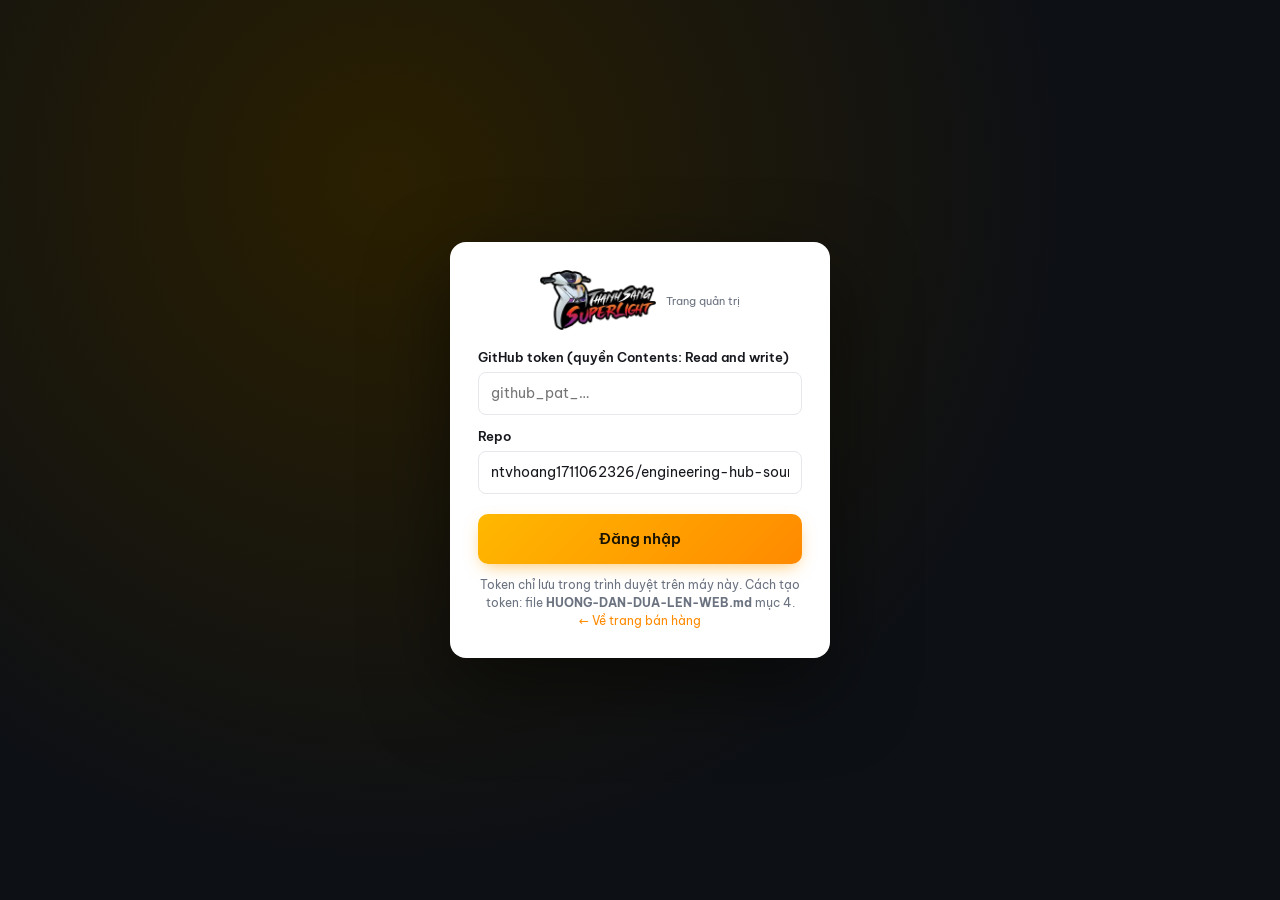
==== commit c6099cca: "Sửa kỹ thuật: Open Graph, dữ liệu cửa hàng cho Google, ảnh WebP, đăng nhập Admin bằng GitHub token -" ====
--- a/admin.html
+++ b/admin.html
@@ -5,7 +5,8 @@
   <meta name="viewport" content="width=device-width, initial-scale=1">
   <meta name="robots" content="noindex, nofollow">
   <title>Quản trị — TS SUPERLIGHT</title>
-  <link rel="icon" type="image/png" href="assets/img/logo.png">
+  <link rel="icon" type="image/png" href="assets/img/favicon.png">
+  <link rel="apple-touch-icon" href="assets/img/apple-touch-icon.png">
   <link rel="preconnect" href="https://fonts.googleapis.com">
   <link rel="preconnect" href="https://fonts.gstatic.com" crossorigin>
   <link href="https://fonts.googleapis.com/css2?family=Be+Vietnam+Pro:wght@400;500;600;700;800&display=swap" rel="stylesheet">
@@ -16,7 +17,6 @@
   <div id="root"></div>
   <div class="toast" id="toast"></div>
   <script>window.IS_ADMIN = true;</script>
-  <script src="assets/js/config.js"></script>
   <script src="assets/js/media.js"></script>
   <script src="assets/js/data.js"></script>
   <script src="assets/js/admin.js"></script>
--- a/assets/css/style.css
+++ b/assets/css/style.css
@@ -155,15 +155,11 @@
 .policy small { color: var(--muted); font-size: 12px; }
 
 /* ---------- Sections ---------- */
-.section { margin-top: 40px; }
-/* Tiêu đề mục căn giữa + đường kẻ hình thoi (title-separator kiểu cuongden) */
-.section-head { display: flex; flex-direction: column; align-items: center; text-align: center; gap: 4px; margin-bottom: 22px; color: var(--on-bg); }
-.section-head h3 { margin: 0; font-size: clamp(18px, 1.4vw + 12px, 26px); font-weight: 700; text-transform: uppercase; letter-spacing: .3px; }
-.section-head h3::after {
-  content: ''; display: block; width: 154px; height: 12px; margin: 10px auto 0;
-  background: url("data:image/svg+xml,%3Csvg xmlns='http://www.w3.org/2000/svg' viewBox='0 0 154 12'%3E%3Cg fill='none' stroke='%23ff8a00'%3E%3Cpath d='M0 6h60M94 6h60'/%3E%3Cpath d='M71 1.5l4.5 4.5-4.5 4.5-4.5-4.5z'/%3E%3Cpath d='M83 1.5l4.5 4.5-4.5 4.5-4.5-4.5z'/%3E%3C/g%3E%3C/svg%3E") center / contain no-repeat;
-}
-.section-head a { color: var(--brand-2); font-weight: 600; font-size: 14px; }
+.section { margin-top: 28px; }
+/* Tiêu đề mục gọn 1 hàng: tên mục (vạch màu bên trái) — link "Xem tất cả" bên phải */
+.section-head { display: flex; align-items: center; justify-content: space-between; flex-wrap: wrap; gap: 4px 16px; margin-bottom: 14px; color: var(--on-bg); }
+.section-head h3 { margin: 0; font-size: clamp(17px, .8vw + 12px, 22px); font-weight: 800; text-transform: uppercase; letter-spacing: .3px; padding-left: 12px; border-left: 4px solid var(--brand); line-height: 1.15; }
+.section-head a { color: var(--brand-2); font-weight: 600; font-size: 14px; white-space: nowrap; }
 .section-head a:hover { text-decoration: underline; }
 .panel { background: var(--card); border-radius: var(--radius); padding: 18px; box-shadow: var(--shadow); }
 
@@ -178,17 +174,25 @@
 .countdown em { font-style: normal; color: var(--brand); font-weight: 800; }
 .flash .grid .card { border: 0; color: var(--ink); }
 
-/* Category tiles */
-.cats { display: grid; grid-template-columns: repeat(auto-fit, minmax(135px, 200px)); justify-content: center; gap: 12px; }
-.cat { background: var(--card); border-radius: var(--radius); padding: 16px 12px; text-align: center; box-shadow: var(--shadow); transition: transform .2s, box-shadow .2s; border: 1.5px solid transparent; }
+/* Category tiles: dàn đều hết chiều ngang, ảnh bên trái — chữ bên phải */
+.cats { display: grid; grid-template-columns: repeat(auto-fit, minmax(180px, 1fr)); gap: 12px; }
+.cat { display: flex; align-items: center; gap: 14px; background: var(--card); border-radius: var(--radius); padding: 12px 14px; box-shadow: var(--shadow); transition: transform .2s, box-shadow .2s; border: 1.5px solid transparent; min-width: 0; }
 .cat:hover { transform: translateY(-3px); border-color: var(--brand); }
-.cat .ic { width: 64px; height: 64px; margin: 0 auto 10px; border-radius: 50%; overflow: hidden; background: var(--dark); box-shadow: 0 0 0 3px #fff6de; }
+.cat .ic { flex: 0 0 76px; height: 76px; border-radius: 12px; overflow: hidden; background: #f4f4f4; }
 .cat .ic img { width: 100%; height: 100%; object-fit: cover; }
-.cat b { display: block; font-size: 13.5px; }
-.cat small { color: var(--muted); font-size: 11.5px; }
+.cat > div:last-child { min-width: 0; }
+.cat b { display: block; font-size: 14.5px; line-height: 1.3; }
+.cat small { display: block; color: var(--muted); font-size: 12px; margin-top: 2px; overflow: hidden; text-overflow: ellipsis; white-space: nowrap; }
+.cat em { display: block; font-style: normal; color: var(--brand-2); font-weight: 700; font-size: 12.5px; margin-top: 4px; }
+/* Máy tính bảng: ô hẹp → ảnh trên, chữ dưới cho khỏi bị ép nhiều dòng */
+@media (min-width: 641px) and (max-width: 1100px) {
+  .cat { flex-direction: column; text-align: center; gap: 8px; padding: 12px 8px; }
+  .cat .ic { flex: 0 0 auto; width: 64px; height: 64px; }
+  .cat small { display: none; }
+}
 
 /* Vehicle chips */
-.chips { display: flex; flex-wrap: wrap; justify-content: center; gap: 8px; }
+.chips { display: flex; flex-wrap: wrap; gap: 8px; }
 .chip { padding: 8px 14px; border-radius: 999px; background: var(--card); border: 1.5px solid var(--line); font-weight: 600; font-size: 13px; transition: all .15s; }
 .chip:hover, .chip.on { background: var(--dark); color: var(--brand); border-color: var(--dark); }
 .chip small { margin-left: 4px; font-size: 11px; font-weight: 700; color: var(--muted); }
@@ -198,6 +202,10 @@
 /* ---------- Product grid & card ---------- */
 .grid { display: grid; grid-template-columns: repeat(5, 1fr); gap: 12px; }
 .grid.cols-4 { grid-template-columns: repeat(4, 1fr); }
+/* .grid.fill (Sản phẩm nổi bật): luôn đủ hàng — 10 = 5×2, 8 = 4×2, 9 = 3×3, 6 = 2×3 */
+@media (min-width: 901px) and (max-width: 1100px) { .grid.fill > :nth-child(n+9) { display: none; } }
+@media (min-width: 641px) and (max-width: 900px) { .grid.fill > :nth-child(n+10) { display: none; } }
+@media (max-width: 640px) { .grid.fill > :nth-child(n+7) { display: none; } }
 .card { background: var(--card); border-radius: var(--radius); overflow: hidden; border: 1px solid var(--line); display: flex; flex-direction: column; transition: box-shadow .2s, transform .2s; position: relative; }
 .card:hover { box-shadow: 0 10px 30px -10px rgba(0,0,0,.25); transform: translateY(-2px); }
 .card-img { position: relative; aspect-ratio: 1 / 1; overflow: hidden; background: var(--dark); }
@@ -448,10 +456,13 @@
   .videos { grid-template-columns: repeat(2, 1fr); }
   .rail { grid-auto-columns: 42%; }
   .rail-nav { display: none; }
-  .cats { grid-template-columns: repeat(auto-fit, minmax(100px, 1fr)); gap: 8px; }
-  .cat { padding: 12px 6px; }
-  .cat .ic { width: 50px; height: 50px; }
+  .cats { grid-template-columns: 1fr 1fr; gap: 8px; }
+  .cat { padding: 10px; gap: 10px; }
+  .cat .ic { flex-basis: 48px; height: 48px; border-radius: 10px; }
+  .cat b { font-size: 13px; }
   .cat small { display: none; }
+  .cat em { font-size: 11.5px; }
+  .cat:last-child:nth-child(odd) { grid-column: 1 / -1; } /* số danh mục lẻ → ô cuối trải hết hàng */
   .policies { gap: 8px; }
   .policy { padding: 10px; gap: 8px; align-items: flex-start; }
   .policy i { width: 30px; height: 30px; font-size: 15px; border-radius: 8px; }
--- a/assets/css/admin.css
+++ b/assets/css/admin.css
@@ -10,7 +10,6 @@
 .adm-menu a i { font-style: normal; width: 22px; text-align: center; }
 .adm-menu a:hover { background: var(--dark-3); color: #fff; }
 .adm-menu a.on { background: linear-gradient(90deg, rgba(255,184,0,.18), rgba(255,184,0,.04)); color: var(--brand); box-shadow: inset 3px 0 0 var(--brand); }
-.adm-menu .cnt { margin-left: auto; background: var(--sale); color: #fff; font-size: 11px; border-radius: 10px; padding: 0 7px; }
 .adm-side .foot { margin-top: auto; padding: 14px 18px; border-top: 1px solid rgba(255,255,255,.07); display: grid; gap: 8px; font-size: 13px; }
 .adm-side .foot a:hover { color: var(--brand); }
 .adm-main { min-width: 0; }
@@ -25,7 +24,6 @@
 .kpi small { color: var(--muted); font-weight: 600; font-size: 12px; text-transform: uppercase; letter-spacing: .4px; }
 .kpi b { display: block; font-size: 26px; margin-top: 4px; font-variant-numeric: tabular-nums; }
 .kpi span { font-size: 12.5px; color: var(--muted); }
-.two { display: grid; grid-template-columns: 1.5fr 1fr; gap: 14px; margin-top: 14px; }
 
 .card-a { background: #fff; border-radius: 12px; box-shadow: var(--shadow); padding: 18px; }
 .card-a + .card-a { margin-top: 14px; }
@@ -114,15 +112,6 @@
 .login-box .logo b { color: var(--ink); }
 .login-box .field + .field { margin-top: 12px; }
 .login-box .note { font-size: 12px; color: var(--muted); text-align: center; margin-top: 12px; }
-.bars { display: grid; grid-template-columns: repeat(7, 1fr); gap: 10px; align-items: end; height: 170px; padding-top: 10px; }
-.bars .b { display: flex; flex-direction: column; align-items: center; gap: 6px; height: 100%; justify-content: flex-end; }
-.bars .b i { width: 100%; max-width: 42px; background: linear-gradient(var(--brand), var(--brand-2)); border-radius: 6px 6px 2px 2px; min-height: 2px; }
-.bars .b small { font-size: 11px; color: var(--muted); }
-.bars .b em { font-style: normal; font-size: 11px; font-weight: 700; }
-.top-list .r { display: flex; gap: 10px; align-items: center; padding: 8px 0; border-bottom: 1px solid var(--line); }
-.top-list .r:last-child { border-bottom: 0; }
-.top-list img { width: 40px; height: 40px; border-radius: 8px; object-fit: cover; }
-.top-list .r div { flex: 1; min-width: 0; font-weight: 600; font-size: 13px; white-space: nowrap; overflow: hidden; text-overflow: ellipsis; }
 
 @media (max-width: 960px) {
   .adm { grid-template-columns: 1fr; }
@@ -130,7 +119,6 @@
   .adm-side.open { transform: none; box-shadow: 0 0 0 100vmax rgba(0,0,0,.5); }
   .adm-top .burger { display: block; }
   .kpis { grid-template-columns: repeat(2, 1fr); }
-  .two { grid-template-columns: 1fr; }
   .form-grid.g3 { grid-template-columns: 1fr 1fr; }
 }
 @media (max-width: 640px) {
@@ -146,10 +134,6 @@
   .bar-tools input { min-width: 0; max-width: none; }
 }
 
-/* Ghi chú kết nối Google Sheets ở trang Đơn hàng */
-.sheet-note { background: #fff7e6; border: 1px solid #ffd591; color: #874d00; border-radius: 10px; padding: 10px 14px; margin-bottom: 14px; font-size: 13.5px; }
-.sheet-note.ok { background: #effaf3; border-color: #b7ebc6; color: #135c2c; }
-.sheet-note a { text-decoration: underline; font-weight: 600; }
 #admTopActions { display: flex; gap: 8px; flex-wrap: wrap; }
 
 /* Nút xuất bản lên web ở thanh bên */
